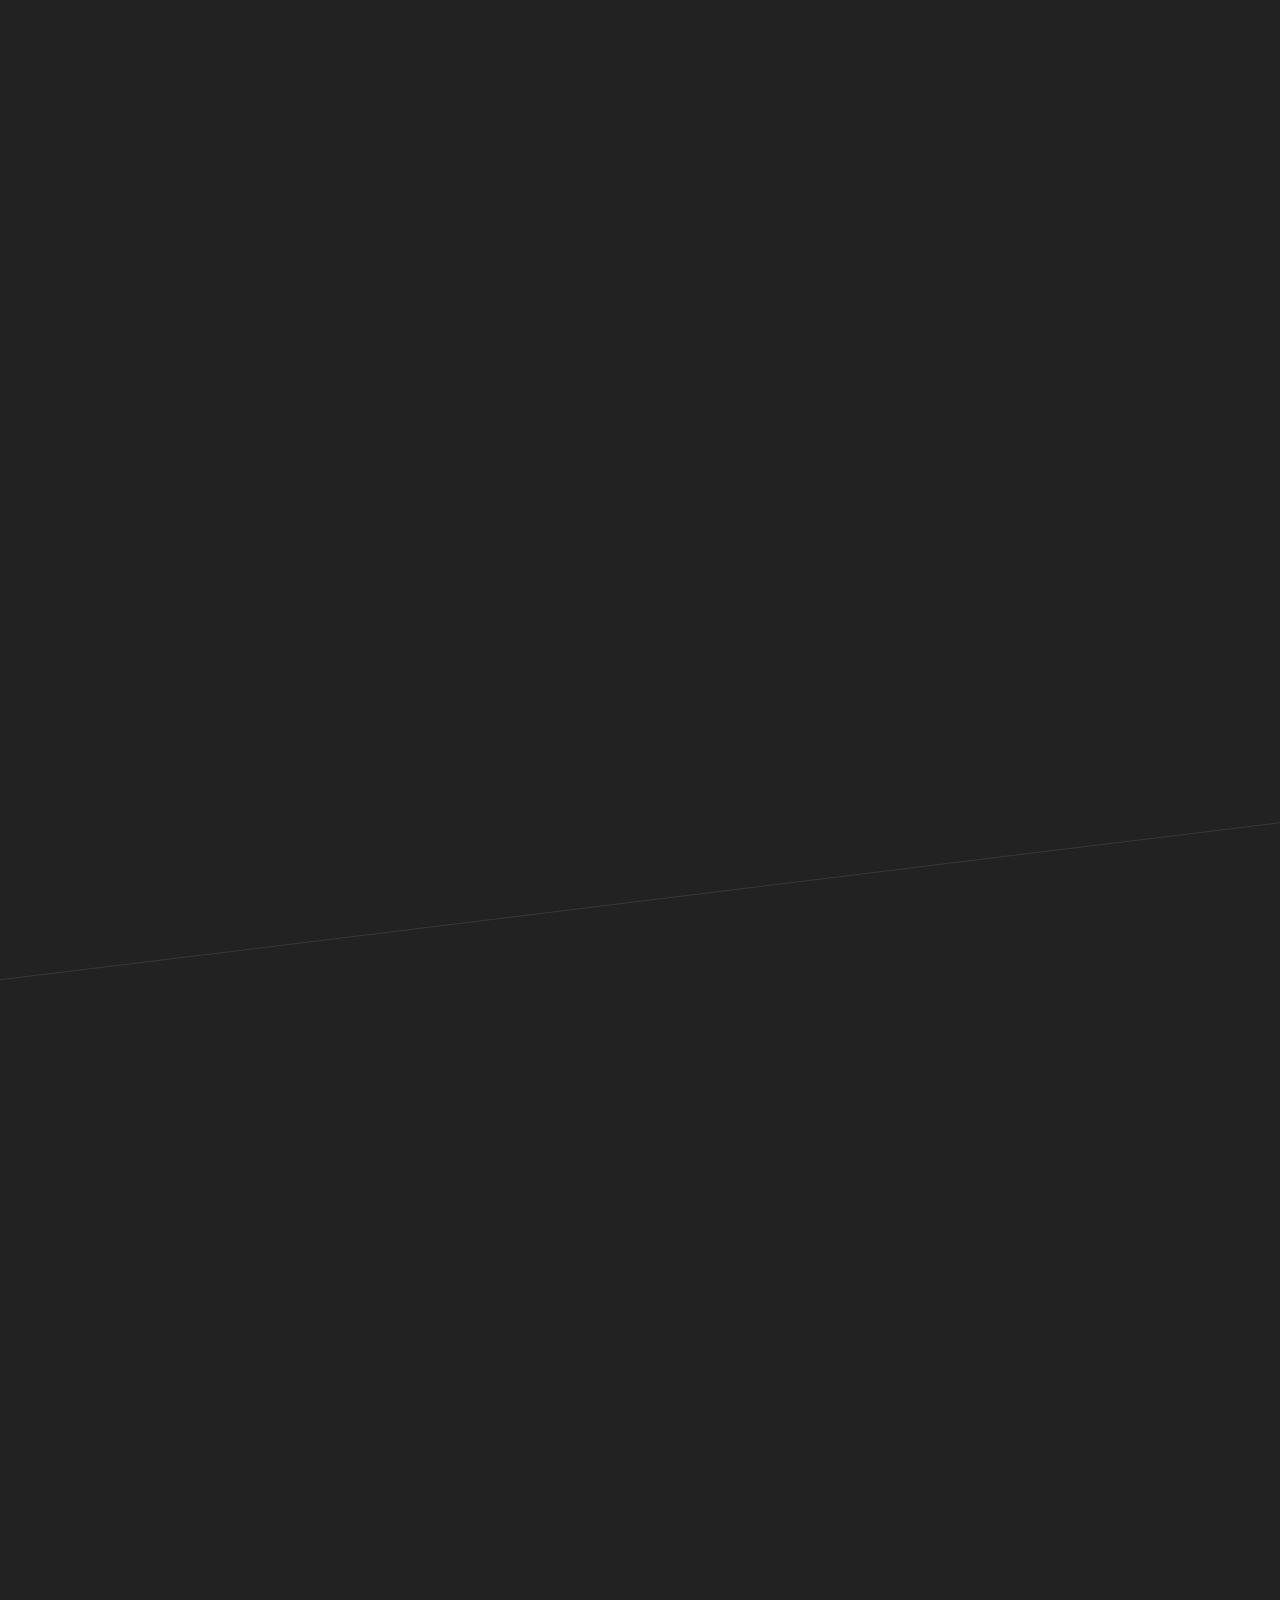
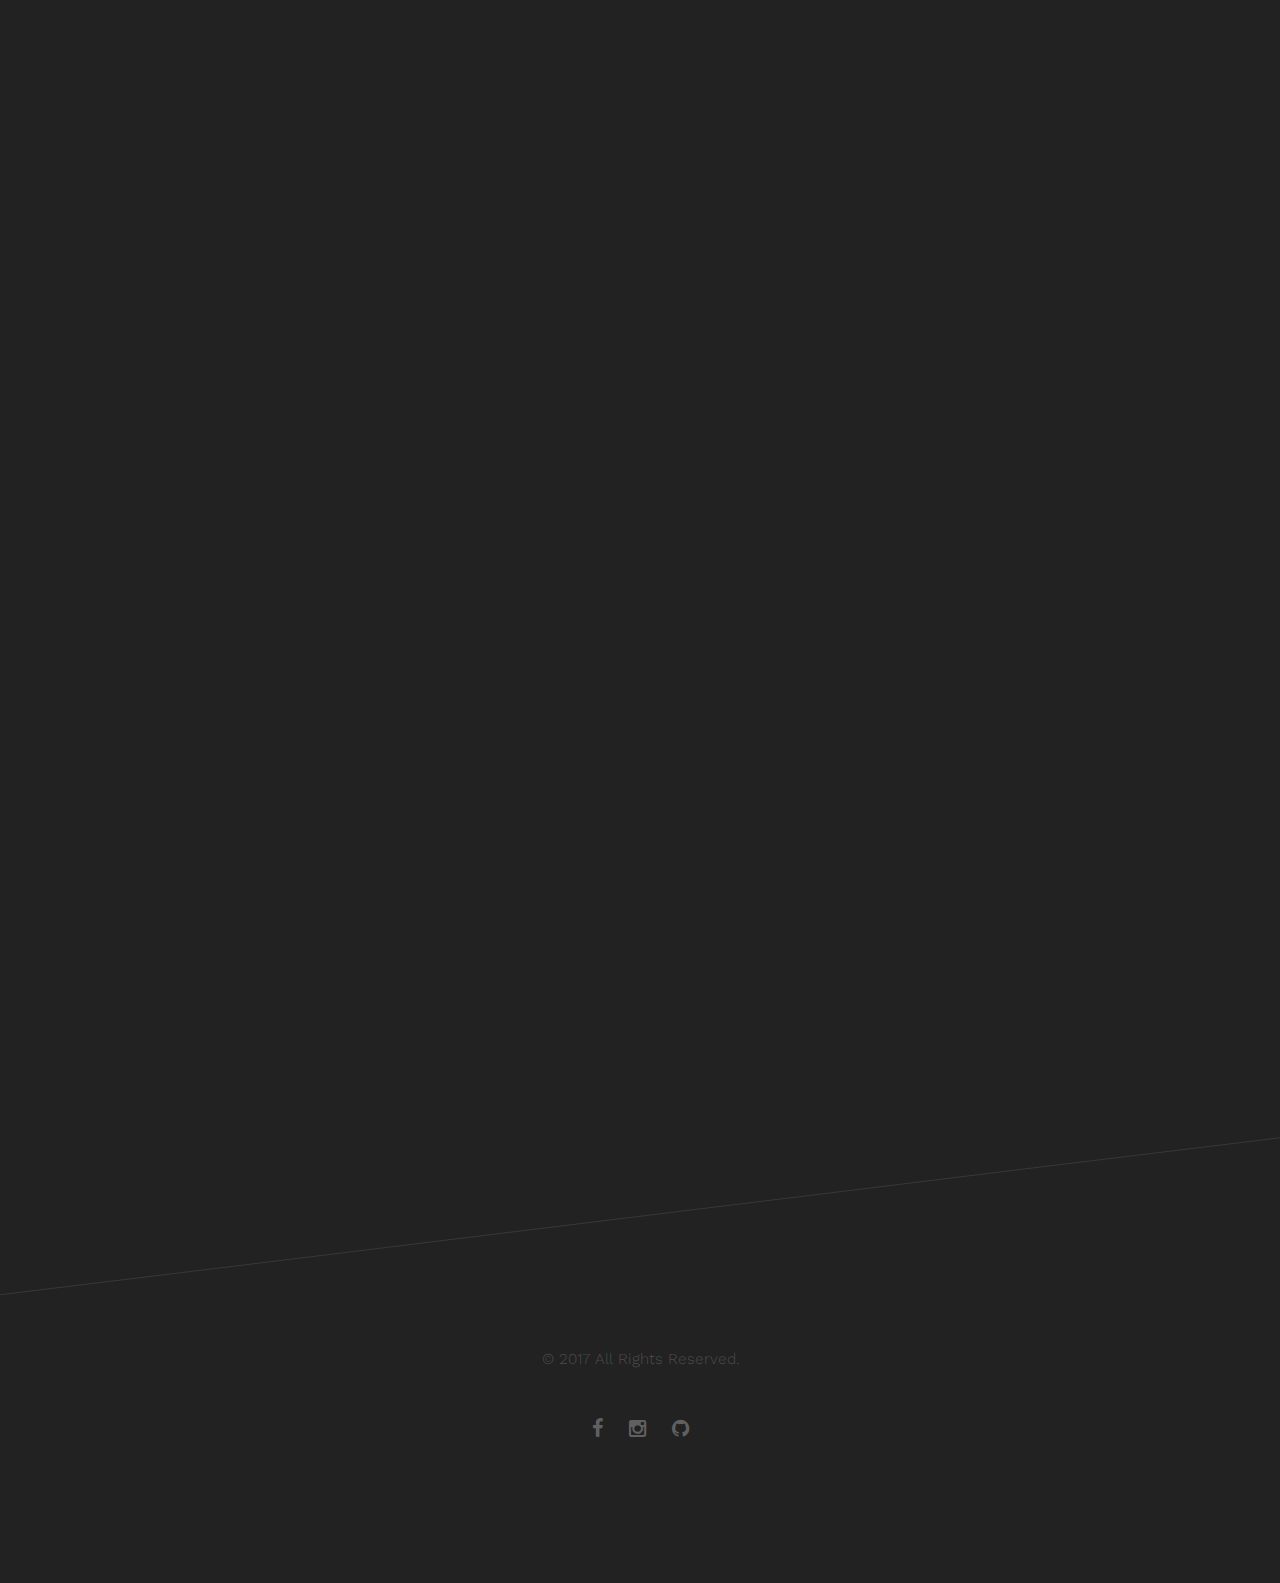
==== about.html @ f857f8b4 "first push" ====
<!DOCTYPE html>

<html>

<head>
	<meta charset="utf-8">
	<meta http-equiv="X-UA-Compatible" content="IE=edge">
	<title>About</title>
	<meta name="viewport" content="width=device-width, initial-scale=1">

	<!-- Place favicon.ico and apple-touch-icon.png in the root directory -->
	<link rel="shortcut icon" href="favicon.ico">
	
	<link href='https://fonts.googleapis.com/css?family=Work+Sans:400,300,600,700' rel='stylesheet' type='text/css'>
	<link href='https://fonts.googleapis.com/css?family=Playfair+Display:400,400italic,700italic,700' rel='stylesheet' type='text/css'>
	<!-- Animate.css -->
	<link rel="stylesheet" href="css/animate.css">
	<!-- Flexslider -->
	<link rel="stylesheet" href="css/flexslider.css">
	<!-- Icomoon Icon Fonts-->
	<link rel="stylesheet" href="css/icomoon.css">
	<!-- Bootstrap  -->
	<link rel="stylesheet" href="css/bootstrap.css">

	<link rel="stylesheet" id="theme-switch" href="css/style.css">


</head>

<body>

	<!-- Loader -->
	<div class="fh5co-loader"></div>

	<div id="fh5co-page">
		<nav id="fh5co-nav" role="navigation">
			<ul>
				<li class="animate-box"><a href="index.html" class="transition">Home</a></li>	
				<li class="animate-box fh5co-active"><a href="about.html" class="transition">Bio</a></li>
			</ul>
			
		</nav>

		<header id="fh5co-header" role="banner" class="fh5co-project js-fh5co-waypoint no-border" data-colorbg="#222222" data-next="yes">
			<div class="container">
				<div class="fh5co-text-wrap animate-box">
					<div class="fh5co-intro-text">
						<h1>Who Am I?</h1>
					</div>
				</div>
			</div>

			<div class="btn-next animate-box fh5co-learn-more">
				<a href="#" class="scroll-btn">
					<span>See the detail</span>
					<i class="icon-chevron-down"></i>
				</a>
			</div>
		</header>

		<div class="js-fh5co-waypoint fh5co-project-detail" id="fh5co-main" data-colorbg="">
			<div class="container">
				<div class="row">
					<div class="col-md-12">

						<div class="row row-bottom-padded-sm animate-box">
							<div class="col-md-12">
								<figure class="fh5co-bio-photo"><img src="images/untitled.png" class="img-responsive center-block" alt="profile-picture"></figure>
							</div>
						</div>

						<div class="row row-bottom-padded-sm animate-box">
							<div class="col-md-3">
								<h3 class="fh5co-section-heading"><span class="fh5co-number">N<sup>o</sup> 1</span> About Me</h3>
							</div>

							<div class="col-md-9">
								<p class="fh5co-lead">
									<span>Registered psychometrician turned web developer. Works primarily with HTML, CSS, and PHP. Currently learning Laravel and VueJs. I am currently looking for new projects. Look below for my contact details. Cheers!</span>
								</p>
							</div>
						</div>


						<div class="row animate-box row-bottom-padded-sm">

							<div class="col-md-3">
								<h3 class="fh5co-section-heading"><span class="fh5co-number">N<sup>o</sup> 2</span> Education</h3>
							</div>

							<div class="col-md-9">
								<span class="fh5co-lead"><strong>Bachelor of Science in Psychology 2014-2015</strong></span>
								<br>
								<em>University of Perpetual Help System Laguna</em>
								<br>

								<p class="fh5co-lead"><strong>Registered Psychometrician</strong></p>

							</div>
						</div>

						<div class="row animate-box row-bottom-padded-sm">
							<div class="col-md-3">
								<h3 class="fh5co-section-heading"><span class="fh5co-number">N<sup>o</sup> 3</span> Skills</h3>
							</div>

							<div class="col-md-9">
								<b>HTML/CSS</b>
								<div class="progress">
								  <div class="progress-bar progress-bar-info" style="width: 90%"></div>
								</div>
								
								<b>Javascript/VueJS</b>
								<div class="progress">
								  <div class="progress-bar progress-bar-success" style="width: 75%"></div>
								</div>
		
								<b>jQuery</b>
								<div class="progress">
								  <div class="progress-bar progress-bar-warning" style="width: 75%"></div>
								</div>
								
								<b>PHP/MySQL</b>
								<div class="progress">
								  <div class="progress-bar progress-bar-danger" style="width: 80%"></div>
								</div>

								<b>Laravel</b>
								<div class="progress">
								  <div class="progress-bar progress-bar-default" style="width: 80%"></div>
								</div>
							</div>
						</div>

						<div class="row animate-box row-bottom-padded-sm">
							<div class="col-md-3">
								<h3 class="fh5co-section-heading"><span class="fh5co-number">N<sup>o</sup> 3</span> Connect</h3>
							</div>
							<div class="col-md-9">
								<ul class="fh5co-social fh5co-stack">
									<li>
										<a href="mailto:skayplakes@gmail.com"><i class="icon-mail2"></i> Send Email</a>
									</li>
									<li>
										<a href="https://www.facebook.com/justinthedestitute"><i class="icon-facebook"></i> Facebook</a>
									</li>
									<li>
										<a href="https://www.instagram.com/skayplakes3/"><i class="icon-instagram"></i> Instagram</a>
									</li>
									<li>
										<a href="https://github.com/skayplakes"><i class="icon-github"></i> Github</a>
									</li>
									
								</ul>
							</div>
						</div>

						<div class="row animate-box">
							<div class="col-md-3">
								<h3 class="fh5co-section-heading"><span class="fh5co-number">N<sup>o</sup> 4</span> Contact</h3>
							</div>
							<div class="col-md-12">
								<!-- <div id="fh5co-map"></div> -->
								<section id="contact" class="content-section text-center">
							        <div class="contact-section">
							            <div class="container">
							              <h2>Hit me up!</h2>
							              <div class="row">
							                <div class="col-md-8 col-md-offset-2">
							                  <form class="form-horizontal">
							                    <div class="form-group">
							                      <label for="exampleInputName2">Name</label>
							                      <input type="text" class="form-control" id="exampleInputName2" placeholder="Name">
							                    </div>
							                    <div class="form-group">
							                      <label for="exampleInputEmail2">Email</label>
							                      <input type="email" class="form-control" id="exampleInputEmail2" placeholder="Email">
							                    </div>
							                    <div class="form-group ">
							                      <label for="exampleInputText">Your Message</label>
							                     <textarea  class="form-control" placeholder="Description"></textarea> 
							                    </div>
							                    <button type="submit" class="btn btn-default">Send Message</button>
							                  </form>

							                  <!-- <hr>
							                    <h3>Our Social Sites</h3>
							                  <ul class="list-inline banner-social-buttons">
							                    <li><a href="#" class="btn btn-default btn-lg"><i class="fa fa-twitter"> <span class="network-name">Twitter</span></i></a></li>
							                    <li><a href="#" class="btn btn-default btn-lg"><i class="fa fa-facebook"> <span class="network-name">Facebook</span></i></a></li>
							                    <li><a href="#" class="btn btn-default btn-lg"><i class="fa fa-youtube-play"> <span class="network-name">Youtube</span></i></a></li>
							                  </ul> -->
							                </div>
							              </div>
							            </div>
							        </div>
							      </section>
							</div>
						</div>


					</div>
				</div>
			</div>
		</div>

		<footer id="fh5co-footer" class="js-fh5co-waypoint">
			<div class="container">
				<div class="row">
					<div class="col-md-12 text-center">
						<p><small>&copy; 2017 All Rights Reserved.</small> </p>
						<ul class="fh5co-social">
							<li>
								<a href="https://www.facebook.com/justinthedestitute"><i class="icon-facebook"></i></a>
							</li>
							<li>
								<a href="https://www.instagram.com/skayplakes3/"><i class="icon-instagram"></i></a>
							</li>
							<li>
								<a href="https://github.com/skayplakes"><i class="icon-github"></i></a>
							</li>
						</ul>
					</div>
				</div>
			</div>
		</footer>


	</div>






	<!-- jQuery -->
	<script src="js/jquery.min.js"></script>

	<!-- jQuery Cookie -->
	<script src="js/jquery.cookie.js"></script>
	<script>
	if ( $.cookie('styleCookie') === 'style-light.css') {
		$('html, body').css('background', '#eeeeee');
	} else if ($.cookie('styleCookie') === 'style.css') {
		$('html, body').css('background', '#222222');
	}
	
	</script>
	<!-- jQuery Easing -->
	<script src="js/jquery.easing.1.3.js"></script>
	<!-- Bootstrap -->
	<script src="js/bootstrap.min.js"></script>
	<!-- Waypoints -->
	<script src="js/jquery.waypoints.min.js"></script>
	<!-- Flexslider -->
	<script src="js/jquery.flexslider-min.js"></script>

	<!-- Viewport Units Buggyfill -->
	<script src="js/viewport-units-buggyfill.js"></script>
	
	<!-- Main JS  -->
	<script src="js/main.js"></script>

	<!-- Modernizr JS -->
	<script src="js/modernizr-2.6.2.min.js"></script>
	
</body>


</html>
---- css/icomoon.css ----
@font-face {
	font-family: 'icomoon';
	src:url('../fonts/icomoon/icomoon.eot?qtatmt');
	src:url('../fonts/icomoon/icomoon.eot?qtatmt#iefix') format('embedded-opentype'),
		url('../fonts/icomoon/icomoon.ttf?qtatmt') format('truetype'),
		url('../fonts/icomoon/icomoon.woff?qtatmt') format('woff'),
		url('../fonts/icomoon/icomoon.svg?qtatmt#icomoon') format('svg');
	font-weight: normal;
	font-style: normal;
}

[class^="icon-"], [class*=" icon-"] {
	font-family: 'icomoon';
	speak: none;
	font-style: normal;
	font-weight: normal;
	font-variant: normal;
	text-transform: none;
	line-height: 1;

	/* Better Font Rendering =========== */
	-webkit-font-smoothing: antialiased;
	-moz-osx-font-smoothing: grayscale;
}

.icon-glass:before {
	content: "\f000";
}
.icon-music:before {
	content: "\f001";
}
.icon-search2:before {
	content: "\f002";
}
.icon-envelope-o:before {
	content: "\f003";
}
.icon-heart:before {
	content: "\f004";
}
.icon-star:before {
	content: "\f005";
}
.icon-star-o:before {
	content: "\f006";
}
.icon-user:before {
	content: "\f007";
}
.icon-film:before {
	content: "\f008";
}
.icon-th-large:before {
	content: "\f009";
}
.icon-th:before {
	content: "\f00a";
}
.icon-th-list:before {
	content: "\f00b";
}
.icon-check:before {
	content: "\f00c";
}
.icon-close:before {
	content: "\f00d";
}
.icon-remove:before {
	content: "\f00d";
}
.icon-times:before {
	content: "\f00d";
}
.icon-search-plus:before {
	content: "\f00e";
}
.icon-search-minus:before {
	content: "\f010";
}
.icon-power-off:before {
	content: "\f011";
}
.icon-signal:before {
	content: "\f012";
}
.icon-cog:before {
	content: "\f013";
}
.icon-gear:before {
	content: "\f013";
}
.icon-trash-o:before {
	content: "\f014";
}
.icon-home:before {
	content: "\f015";
}
.icon-file-o:before {
	content: "\f016";
}
.icon-clock-o:before {
	content: "\f017";
}
.icon-road:before {
	content: "\f018";
}
.icon-download:before {
	content: "\f019";
}
.icon-arrow-circle-o-down:before {
	content: "\f01a";
}
.icon-arrow-circle-o-up:before {
	content: "\f01b";
}
.icon-inbox:before {
	content: "\f01c";
}
.icon-play-circle-o:before {
	content: "\f01d";
}
.icon-repeat2:before {
	content: "\f01e";
}
.icon-rotate-right:before {
	content: "\f01e";
}
.icon-refresh:before {
	content: "\f021";
}
.icon-list-alt:before {
	content: "\f022";
}
.icon-lock:before {
	content: "\f023";
}
.icon-flag:before {
	content: "\f024";
}
.icon-headphones:before {
	content: "\f025";
}
.icon-volume-off:before {
	content: "\f026";
}
.icon-volume-down:before {
	content: "\f027";
}
.icon-volume-up:before {
	content: "\f028";
}
.icon-qrcode:before {
	content: "\f029";
}
.icon-barcode:before {
	content: "\f02a";
}
.icon-tag:before {
	content: "\f02b";
}
.icon-tags:before {
	content: "\f02c";
}
.icon-book:before {
	content: "\f02d";
}
.icon-bookmark:before {
	content: "\f02e";
}
.icon-print:before {
	content: "\f02f";
}
.icon-camera:before {
	content: "\f030";
}
.icon-font:before {
	content: "\f031";
}
.icon-bold:before {
	content: "\f032";
}
.icon-italic:before {
	content: "\f033";
}
.icon-text-height:before {
	content: "\f034";
}
.icon-text-width:before {
	content: "\f035";
}
.icon-align-left:before {
	content: "\f036";
}
.icon-align-center2:before {
	content: "\f037";
}
.icon-align-right:before {
	content: "\f038";
}
.icon-align-justify2:before {
	content: "\f039";
}
.icon-list:before {
	content: "\f03a";
}
.icon-dedent:before {
	content: "\f03b";
}
.icon-outdent:before {
	content: "\f03b";
}
.icon-indent:before {
	content: "\f03c";
}
.icon-video-camera:before {
	content: "\f03d";
}
.icon-image:before {
	content: "\f03e";
}
.icon-photo:before {
	content: "\f03e";
}
.icon-picture-o:before {
	content: "\f03e";
}
.icon-pencil:before {
	content: "\f040";
}
.icon-map-marker:before {
	content: "\f041";
}
.icon-adjust:before {
	content: "\f042";
}
.icon-tint:before {
	content: "\f043";
}
.icon-edit:before {
	content: "\f044";
}
.icon-pencil-square-o:before {
	content: "\f044";
}
.icon-share-square-o:before {
	content: "\f045";
}
.icon-check-square-o:before {
	content: "\f046";
}
.icon-arrows:before {
	content: "\f047";
}
.icon-step-backward:before {
	content: "\f048";
}
.icon-fast-backward:before {
	content: "\f049";
}
.icon-backward:before {
	content: "\f04a";
}
.icon-play2:before {
	content: "\f04b";
}
.icon-pause2:before {
	content: "\f04c";
}
.icon-stop2:before {
	content: "\f04d";
}
.icon-forward:before {
	content: "\f04e";
}
.icon-fast-forward2:before {
	content: "\f050";
}
.icon-step-forward:before {
	content: "\f051";
}
.icon-eject:before {
	content: "\f052";
}
.icon-chevron-left:before {
	content: "\f053";
}
.icon-chevron-right:before {
	content: "\f054";
}
.icon-plus-circle:before {
	content: "\f055";
}
.icon-minus-circle:before {
	content: "\f056";
}
.icon-times-circle:before {
	content: "\f057";
}
.icon-check-circle:before {
	content: "\f058";
}
.icon-question-circle:before {
	content: "\f059";
}
.icon-info-circle:before {
	content: "\f05a";
}
.icon-crosshairs:before {
	content: "\f05b";
}
.icon-times-circle-o:before {
	content: "\f05c";
}
.icon-check-circle-o:before {
	content: "\f05d";
}
.icon-ban2:before {
	content: "\f05e";
}
.icon-arrow-left:before {
	content: "\f060";
}
.icon-arrow-right:before {
	content: "\f061";
}
.icon-arrow-up:before {
	content: "\f062";
}
.icon-arrow-down:before {
	content: "\f063";
}
.icon-mail-forward:before {
	content: "\f064";
}
.icon-share:before {
	content: "\f064";
}
.icon-expand2:before {
	content: "\f065";
}
.icon-compress:before {
	content: "\f066";
}
.icon-plus:before {
	content: "\f067";
}
.icon-minus:before {
	content: "\f068";
}
.icon-asterisk:before {
	content: "\f069";
}
.icon-exclamation-circle:before {
	content: "\f06a";
}
.icon-gift:before {
	content: "\f06b";
}
.icon-leaf:before {
	content: "\f06c";
}
.icon-fire:before {
	content: "\f06d";
}
.icon-eye:before {
	content: "\f06e";
}
.icon-eye-slash:before {
	content: "\f070";
}
.icon-exclamation-triangle:before {
	content: "\f071";
}
.icon-warning:before {
	content: "\f071";
}
.icon-plane:before {
	content: "\f072";
}
.icon-calendar:before {
	content: "\f073";
}
.icon-random:before {
	content: "\f074";
}
.icon-comment:before {
	content: "\f075";
}
.icon-magnet:before {
	content: "\f076";
}
.icon-chevron-up:before {
	content: "\f077";
}
.icon-chevron-down:before {
	content: "\f078";
}
.icon-retweet:before {
	content: "\f079";
}
.icon-shopping-cart:before {
	content: "\f07a";
}
.icon-folder:before {
	content: "\f07b";
}
.icon-folder-open:before {
	content: "\f07c";
}
.icon-arrows-v:before {
	content: "\f07d";
}
.icon-arrows-h:before {
	content: "\f07e";
}
.icon-bar-chart:before {
	content: "\f080";
}
.icon-bar-chart-o:before {
	content: "\f080";
}
.icon-twitter-square:before {
	content: "\f081";
}
.icon-facebook-square:before {
	content: "\f082";
}
.icon-camera-retro:before {
	content: "\f083";
}
.icon-key:before {
	content: "\f084";
}
.icon-cogs:before {
	content: "\f085";
}
.icon-gears:before {
	content: "\f085";
}
.icon-comments:before {
	content: "\f086";
}
.icon-thumbs-o-up:before {
	content: "\f087";
}
.icon-thumbs-o-down:before {
	content: "\f088";
}
.icon-star-half:before {
	content: "\f089";
}
.icon-heart-o:before {
	content: "\f08a";
}
.icon-sign-out:before {
	content: "\f08b";
}
.icon-linkedin-square:before {
	content: "\f08c";
}
.icon-thumb-tack:before {
	content: "\f08d";
}
.icon-external-link:before {
	content: "\f08e";
}
.icon-sign-in:before {
	content: "\f090";
}
.icon-trophy:before {
	content: "\f091";
}
.icon-github-square:before {
	content: "\f092";
}
.icon-upload:before {
	content: "\f093";
}
.icon-lemon-o:before {
	content: "\f094";
}
.icon-phone:before {
	content: "\f095";
}
.icon-square-o:before {
	content: "\f096";
}
.icon-bookmark-o:before {
	content: "\f097";
}
.icon-phone-square:before {
	content: "\f098";
}
.icon-twitter:before {
	content: "\f099";
}
.icon-facebook:before {
	content: "\f09a";
}
.icon-facebook-f:before {
	content: "\f09a";
}
.icon-github:before {
	content: "\f09b";
}
.icon-unlock2:before {
	content: "\f09c";
}
.icon-credit-card:before {
	content: "\f09d";
}
.icon-feed:before {
	content: "\f09e";
}
.icon-rss:before {
	content: "\f09e";
}
.icon-hdd-o:before {
	content: "\f0a0";
}
.icon-bullhorn:before {
	content: "\f0a1";
}
.icon-bell-o:before {
	content: "\f0a2";
}
.icon-certificate:before {
	content: "\f0a3";
}
.icon-hand-o-right:before {
	content: "\f0a4";
}
.icon-hand-o-left:before {
	content: "\f0a5";
}
.icon-hand-o-up:before {
	content: "\f0a6";
}
.icon-hand-o-down:before {
	content: "\f0a7";
}
.icon-arrow-circle-left:before {
	content: "\f0a8";
}
.icon-arrow-circle-right:before {
	content: "\f0a9";
}
.icon-arrow-circle-up:before {
	content: "\f0aa";
}
.icon-arrow-circle-down:before {
	content: "\f0ab";
}
.icon-globe:before {
	content: "\f0ac";
}
.icon-wrench:before {
	content: "\f0ad";
}
.icon-tasks:before {
	content: "\f0ae";
}
.icon-filter:before {
	content: "\f0b0";
}
.icon-briefcase:before {
	content: "\f0b1";
}
.icon-arrows-alt:before {
	content: "\f0b2";
}
.icon-group:before {
	content: "\f0c0";
}
.icon-users:before {
	content: "\f0c0";
}
.icon-chain:before {
	content: "\f0c1";
}
.icon-link:before {
	content: "\f0c1";
}
.icon-cloud:before {
	content: "\f0c2";
}
.icon-flask:before {
	content: "\f0c3";
}
.icon-cut:before {
	content: "\f0c4";
}
.icon-scissors:before {
	content: "\f0c4";
}
.icon-copy:before {
	content: "\f0c5";
}
.icon-files-o:before {
	content: "\f0c5";
}
.icon-paperclip:before {
	content: "\f0c6";
}
.icon-floppy-o:before {
	content: "\f0c7";
}
.icon-save:before {
	content: "\f0c7";
}
.icon-square:before {
	content: "\f0c8";
}
.icon-bars:before {
	content: "\f0c9";
}
.icon-navicon:before {
	content: "\f0c9";
}
.icon-reorder:before {
	content: "\f0c9";
}
.icon-list-ul:before {
	content: "\f0ca";
}
.icon-list-ol:before {
	content: "\f0cb";
}
.icon-strikethrough:before {
	content: "\f0cc";
}
.icon-underline:before {
	content: "\f0cd";
}
.icon-table:before {
	content: "\f0ce";
}
.icon-magic:before {
	content: "\f0d0";
}
.icon-truck:before {
	content: "\f0d1";
}
.icon-pinterest:before {
	content: "\f0d2";
}
.icon-pinterest-square:before {
	content: "\f0d3";
}
.icon-google-plus-square:before {
	content: "\f0d4";
}
.icon-google-plus:before {
	content: "\f0d5";
}
.icon-money:before {
	content: "\f0d6";
}
.icon-caret-down:before {
	content: "\f0d7";
}
.icon-caret-up:before {
	content: "\f0d8";
}
.icon-caret-left:before {
	content: "\f0d9";
}
.icon-caret-right:before {
	content: "\f0da";
}
.icon-columns2:before {
	content: "\f0db";
}
.icon-sort:before {
	content: "\f0dc";
}
.icon-unsorted:before {
	content: "\f0dc";
}
.icon-sort-desc:before {
	content: "\f0dd";
}
.icon-sort-down:before {
	content: "\f0dd";
}
.icon-sort-asc:before {
	content: "\f0de";
}
.icon-sort-up:before {
	content: "\f0de";
}
.icon-envelope:before {
	content: "\f0e0";
}
.icon-linkedin:before {
	content: "\f0e1";
}
.icon-rotate-left:before {
	content: "\f0e2";
}
.icon-undo:before {
	content: "\f0e2";
}
.icon-gavel:before {
	content: "\f0e3";
}
.icon-legal:before {
	content: "\f0e3";
}
.icon-dashboard:before {
	content: "\f0e4";
}
.icon-tachometer:before {
	content: "\f0e4";
}
.icon-comment-o:before {
	content: "\f0e5";
}
.icon-comments-o:before {
	content: "\f0e6";
}
.icon-bolt:before {
	content: "\f0e7";
}
.icon-flash:before {
	content: "\f0e7";
}
.icon-sitemap:before {
	content: "\f0e8";
}
.icon-umbrella2:before {
	content: "\f0e9";
}
.icon-clipboard:before {
	content: "\f0ea";
}
.icon-paste:before {
	content: "\f0ea";
}
.icon-lightbulb-o:before {
	content: "\f0eb";
}
.icon-exchange:before {
	content: "\f0ec";
}
.icon-cloud-download2:before {
	content: "\f0ed";
}
.icon-cloud-upload2:before {
	content: "\f0ee";
}
.icon-user-md:before {
	content: "\f0f0";
}
.icon-stethoscope:before {
	content: "\f0f1";
}
.icon-suitcase:before {
	content: "\f0f2";
}
.icon-bell:before {
	content: "\f0f3";
}
.icon-coffee:before {
	content: "\f0f4";
}
.icon-cutlery:before {
	content: "\f0f5";
}
.icon-file-text-o:before {
	content: "\f0f6";
}
.icon-building-o:before {
	content: "\f0f7";
}
.icon-hospital-o:before {
	content: "\f0f8";
}
.icon-ambulance:before {
	content: "\f0f9";
}
.icon-medkit:before {
	content: "\f0fa";
}
.icon-fighter-jet:before {
	content: "\f0fb";
}
.icon-beer:before {
	content: "\f0fc";
}
.icon-h-square:before {
	content: "\f0fd";
}
.icon-plus-square:before {
	content: "\f0fe";
}
.icon-angle-double-left:before {
	content: "\f100";
}
.icon-angle-double-right:before {
	content: "\f101";
}
.icon-angle-double-up:before {
	content: "\f102";
}
.icon-angle-double-down:before {
	content: "\f103";
}
.icon-angle-left:before {
	content: "\f104";
}
.icon-angle-right:before {
	content: "\f105";
}
.icon-angle-up:before {
	content: "\f106";
}
.icon-angle-down:before {
	content: "\f107";
}
.icon-desktop:before {
	content: "\f108";
}
.icon-laptop:before {
	content: "\f109";
}
.icon-tablet:before {
	content: "\f10a";
}
.icon-mobile:before {
	content: "\f10b";
}
.icon-mobile-phone:before {
	content: "\f10b";
}
.icon-circle-o:before {
	content: "\f10c";
}
.icon-quote-left:before {
	content: "\f10d";
}
.icon-quote-right:before {
	content: "\f10e";
}
.icon-spinner:before {
	content: "\f110";
}
.icon-circle:before {
	content: "\f111";
}
.icon-mail-reply:before {
	content: "\f112";
}
.icon-reply:before {
	content: "\f112";
}
.icon-github-alt:before {
	content: "\f113";
}
.icon-folder-o:before {
	content: "\f114";
}
.icon-folder-open-o:before {
	content: "\f115";
}
.icon-smile-o:before {
	content: "\f118";
}
.icon-frown-o:before {
	content: "\f119";
}
.icon-meh-o:before {
	content: "\f11a";
}
.icon-gamepad:before {
	content: "\f11b";
}
.icon-keyboard-o:before {
	content: "\f11c";
}
.icon-flag-o:before {
	content: "\f11d";
}
.icon-flag-checkered:before {
	content: "\f11e";
}
.icon-terminal:before {
	content: "\f120";
}
.icon-code:before {
	content: "\f121";
}
.icon-mail-reply-all:before {
	content: "\f122";
}
.icon-reply-all:before {
	content: "\f122";
}
.icon-star-half-empty:before {
	content: "\f123";
}
.icon-star-half-full:before {
	content: "\f123";
}
.icon-star-half-o:before {
	content: "\f123";
}
.icon-location-arrow:before {
	content: "\f124";
}
.icon-crop:before {
	content: "\f125";
}
.icon-code-fork:before {
	content: "\f126";
}
.icon-chain-broken:before {
	content: "\f127";
}
.icon-unlink:before {
	content: "\f127";
}
.icon-question:before {
	content: "\f128";
}
.icon-info:before {
	content: "\f129";
}
.icon-exclamation:before {
	content: "\f12a";
}
.icon-superscript:before {
	content: "\f12b";
}
.icon-subscript:before {
	content: "\f12c";
}
.icon-eraser:before {
	content: "\f12d";
}
.icon-puzzle-piece:before {
	content: "\f12e";
}
.icon-microphone2:before {
	content: "\f130";
}
.icon-microphone-slash:before {
	content: "\f131";
}
.icon-shield:before {
	content: "\f132";
}
.icon-calendar-o:before {
	content: "\f133";
}
.icon-fire-extinguisher:before {
	content: "\f134";
}
.icon-rocket:before {
	content: "\f135";
}
.icon-maxcdn:before {
	content: "\f136";
}
.icon-chevron-circle-left:before {
	content: "\f137";
}
.icon-chevron-circle-right:before {
	content: "\f138";
}
.icon-chevron-circle-up:before {
	content: "\f139";
}
.icon-chevron-circle-down:before {
	content: "\f13a";
}
.icon-html5:before {
	content: "\f13b";
}
.icon-css3:before {
	content: "\f13c";
}
.icon-anchor2:before {
	content: "\f13d";
}
.icon-unlock-alt:before {
	content: "\f13e";
}
.icon-bullseye:before {
	content: "\f140";
}
.icon-ellipsis-h:before {
	content: "\f141";
}
.icon-ellipsis-v:before {
	content: "\f142";
}
.icon-rss-square:before {
	content: "\f143";
}
.icon-play-circle:before {
	content: "\f144";
}
.icon-ticket:before {
	content: "\f145";
}
.icon-minus-square:before {
	content: "\f146";
}
.icon-minus-square-o:before {
	content: "\f147";
}
.icon-level-up:before {
	content: "\f148";
}
.icon-level-down:before {
	content: "\f149";
}
.icon-check-square:before {
	content: "\f14a";
}
.icon-pencil-square:before {
	content: "\f14b";
}
.icon-external-link-square:before {
	content: "\f14c";
}
.icon-share-square:before {
	content: "\f14d";
}
.icon-compass:before {
	content: "\f14e";
}
.icon-caret-square-o-down:before {
	content: "\f150";
}
.icon-toggle-down:before {
	content: "\f150";
}
.icon-caret-square-o-up:before {
	content: "\f151";
}
.icon-toggle-up:before {
	content: "\f151";
}
.icon-caret-square-o-right:before {
	content: "\f152";
}
.icon-toggle-right:before {
	content: "\f152";
}
.icon-eur:before {
	content: "\f153";
}
.icon-euro:before {
	content: "\f153";
}
.icon-gbp:before {
	content: "\f154";
}
.icon-dollar:before {
	content: "\f155";
}
.icon-usd:before {
	content: "\f155";
}
.icon-inr:before {
	content: "\f156";
}
.icon-rupee:before {
	content: "\f156";
}
.icon-cny:before {
	content: "\f157";
}
.icon-jpy:before {
	content: "\f157";
}
.icon-rmb:before {
	content: "\f157";
}
.icon-yen:before {
	content: "\f157";
}
.icon-rouble:before {
	content: "\f158";
}
.icon-rub:before {
	content: "\f158";
}
.icon-ruble:before {
	content: "\f158";
}
.icon-krw:before {
	content: "\f159";
}
.icon-won:before {
	content: "\f159";
}
.icon-bitcoin:before {
	content: "\f15a";
}
.icon-btc:before {
	content: "\f15a";
}
.icon-file2:before {
	content: "\f15b";
}
.icon-file-text:before {
	content: "\f15c";
}
.icon-sort-alpha-asc:before {
	content: "\f15d";
}
.icon-sort-alpha-desc:before {
	content: "\f15e";
}
.icon-sort-amount-asc:before {
	content: "\f160";
}
.icon-sort-amount-desc:before {
	content: "\f161";
}
.icon-sort-numeric-asc:before {
	content: "\f162";
}
.icon-sort-numeric-desc:before {
	content: "\f163";
}
.icon-thumbs-up:before {
	content: "\f164";
}
.icon-thumbs-down:before {
	content: "\f165";
}
.icon-youtube-square:before {
	content: "\f166";
}
.icon-youtube:before {
	content: "\f167";
}
.icon-xing:before {
	content: "\f168";
}
.icon-xing-square:before {
	content: "\f169";
}
.icon-youtube-play:before {
	content: "\f16a";
}
.icon-dropbox:before {
	content: "\f16b";
}
.icon-stack-overflow:before {
	content: "\f16c";
}
.icon-instagram:before {
	content: "\f16d";
}
.icon-flickr:before {
	content: "\f16e";
}
.icon-adn:before {
	content: "\f170";
}
.icon-bitbucket:before {
	content: "\f171";
}
.icon-bitbucket-square:before {
	content: "\f172";
}
.icon-tumblr:before {
	content: "\f173";
}
.icon-tumblr-square:before {
	content: "\f174";
}
.icon-long-arrow-down:before {
	content: "\f175";
}
.icon-long-arrow-up:before {
	content: "\f176";
}
.icon-long-arrow-left:before {
	content: "\f177";
}
.icon-long-arrow-right:before {
	content: "\f178";
}
.icon-apple:before {
	content: "\f179";
}
.icon-windows:before {
	content: "\f17a";
}
.icon-android:before {
	content: "\f17b";
}
.icon-linux:before {
	content: "\f17c";
}
.icon-dribbble:before {
	content: "\f17d";
}
.icon-skype:before {
	content: "\f17e";
}
.icon-foursquare:before {
	content: "\f180";
}
.icon-trello:before {
	content: "\f181";
}
.icon-female:before {
	content: "\f182";
}
.icon-male:before {
	content: "\f183";
}
.icon-gittip:before {
	content: "\f184";
}
.icon-gratipay:before {
	content: "\f184";
}
.icon-sun-o:before {
	content: "\f185";
}
.icon-moon-o:before {
	content: "\f186";
}
.icon-archive:before {
	content: "\f187";
}
.icon-bug:before {
	content: "\f188";
}
.icon-vk:before {
	content: "\f189";
}
.icon-weibo:before {
	content: "\f18a";
}
.icon-renren:before {
	content: "\f18b";
}
.icon-pagelines:before {
	content: "\f18c";
}
.icon-stack-exchange:before {
	content: "\f18d";
}
.icon-arrow-circle-o-right:before {
	content: "\f18e";
}
.icon-arrow-circle-o-left:before {
	content: "\f190";
}
.icon-caret-square-o-left:before {
	content: "\f191";
}
.icon-toggle-left:before {
	content: "\f191";
}
.icon-dot-circle-o:before {
	content: "\f192";
}
.icon-wheelchair:before {
	content: "\f193";
}
.icon-vimeo-square:before {
	content: "\f194";
}
.icon-try:before {
	content: "\f195";
}
.icon-turkish-lira:before {
	content: "\f195";
}
.icon-plus-square-o:before {
	content: "\f196";
}
.icon-space-shuttle:before {
	content: "\f197";
}
.icon-slack:before {
	content: "\f198";
}
.icon-envelope-square:before {
	content: "\f199";
}
.icon-wordpress:before {
	content: "\f19a";
}
.icon-openid:before {
	content: "\f19b";
}
.icon-bank:before {
	content: "\f19c";
}
.icon-institution:before {
	content: "\f19c";
}
.icon-university:before {
	content: "\f19c";
}
.icon-graduation-cap:before {
	content: "\f19d";
}
.icon-mortar-board:before {
	content: "\f19d";
}
.icon-yahoo:before {
	content: "\f19e";
}
.icon-google:before {
	content: "\f1a0";
}
.icon-reddit:before {
	content: "\f1a1";
}
.icon-reddit-square:before {
	content: "\f1a2";
}
.icon-stumbleupon-circle:before {
	content: "\f1a3";
}
.icon-stumbleupon:before {
	content: "\f1a4";
}
.icon-delicious:before {
	content: "\f1a5";
}
.icon-digg:before {
	content: "\f1a6";
}
.icon-pied-piper:before {
	content: "\f1a7";
}
.icon-pied-piper-alt:before {
	content: "\f1a8";
}
.icon-drupal:before {
	content: "\f1a9";
}
.icon-joomla:before {
	content: "\f1aa";
}
.icon-language:before {
	content: "\f1ab";
}
.icon-fax:before {
	content: "\f1ac";
}
.icon-building:before {
	content: "\f1ad";
}
.icon-child:before {
	content: "\f1ae";
}
.icon-paw:before {
	content: "\f1b0";
}
.icon-spoon:before {
	content: "\f1b1";
}
.icon-cube:before {
	content: "\f1b2";
}
.icon-cubes:before {
	content: "\f1b3";
}
.icon-behance:before {
	content: "\f1b4";
}
.icon-behance-square:before {
	content: "\f1b5";
}
.icon-steam:before {
	content: "\f1b6";
}
.icon-steam-square:before {
	content: "\f1b7";
}
.icon-recycle:before {
	content: "\f1b8";
}
.icon-automobile:before {
	content: "\f1b9";
}
.icon-car:before {
	content: "\f1b9";
}
.icon-cab:before {
	content: "\f1ba";
}
.icon-taxi:before {
	content: "\f1ba";
}
.icon-tree:before {
	content: "\f1bb";
}
.icon-spotify:before {
	content: "\f1bc";
}
.icon-deviantart:before {
	content: "\f1bd";
}
.icon-soundcloud:before {
	content: "\f1be";
}
.icon-database:before {
	content: "\f1c0";
}
.icon-file-pdf-o:before {
	content: "\f1c1";
}
.icon-file-word-o:before {
	content: "\f1c2";
}
.icon-file-excel-o:before {
	content: "\f1c3";
}
.icon-file-powerpoint-o:before {
	content: "\f1c4";
}
.icon-file-image-o:before {
	content: "\f1c5";
}
.icon-file-photo-o:before {
	content: "\f1c5";
}
.icon-file-picture-o:before {
	content: "\f1c5";
}
.icon-file-archive-o:before {
	content: "\f1c6";
}
.icon-file-zip-o:before {
	content: "\f1c6";
}
.icon-file-audio-o:before {
	content: "\f1c7";
}
.icon-file-sound-o:before {
	content: "\f1c7";
}
.icon-file-movie-o:before {
	content: "\f1c8";
}
.icon-file-video-o:before {
	content: "\f1c8";
}
.icon-file-code-o:before {
	content: "\f1c9";
}
.icon-vine:before {
	content: "\f1ca";
}
.icon-codepen:before {
	content: "\f1cb";
}
.icon-jsfiddle:before {
	content: "\f1cc";
}
.icon-life-bouy:before {
	content: "\f1cd";
}
.icon-life-buoy:before {
	content: "\f1cd";
}
.icon-life-ring:before {
	content: "\f1cd";
}
.icon-life-saver:before {
	content: "\f1cd";
}
.icon-support:before {
	content: "\f1cd";
}
.icon-circle-o-notch:before {
	content: "\f1ce";
}
.icon-ra:before {
	content: "\f1d0";
}
.icon-rebel:before {
	content: "\f1d0";
}
.icon-empire:before {
	content: "\f1d1";
}
.icon-ge:before {
	content: "\f1d1";
}
.icon-git-square:before {
	content: "\f1d2";
}
.icon-git:before {
	content: "\f1d3";
}
.icon-hacker-news:before {
	content: "\f1d4";
}
.icon-y-combinator-square:before {
	content: "\f1d4";
}
.icon-yc-square:before {
	content: "\f1d4";
}
.icon-tencent-weibo:before {
	content: "\f1d5";
}
.icon-qq:before {
	content: "\f1d6";
}
.icon-wechat:before {
	content: "\f1d7";
}
.icon-weixin:before {
	content: "\f1d7";
}
.icon-paper-plane:before {
	content: "\f1d8";
}
.icon-send:before {
	content: "\f1d8";
}
.icon-paper-plane-o:before {
	content: "\f1d9";
}
.icon-send-o:before {
	content: "\f1d9";
}
.icon-history:before {
	content: "\f1da";
}
.icon-circle-thin:before {
	content: "\f1db";
}
.icon-header:before {
	content: "\f1dc";
}
.icon-paragraph2:before {
	content: "\f1dd";
}
.icon-sliders:before {
	content: "\f1de";
}
.icon-share-alt:before {
	content: "\f1e0";
}
.icon-share-alt-square:before {
	content: "\f1e1";
}
.icon-bomb:before {
	content: "\f1e2";
}
.icon-futbol-o:before {
	content: "\f1e3";
}
.icon-soccer-ball-o:before {
	content: "\f1e3";
}
.icon-tty:before {
	content: "\f1e4";
}
.icon-binoculars:before {
	content: "\f1e5";
}
.icon-plug:before {
	content: "\f1e6";
}
.icon-slideshare:before {
	content: "\f1e7";
}
.icon-twitch:before {
	content: "\f1e8";
}
.icon-yelp:before {
	content: "\f1e9";
}
.icon-newspaper-o:before {
	content: "\f1ea";
}
.icon-wifi:before {
	content: "\f1eb";
}
.icon-calculator:before {
	content: "\f1ec";
}
.icon-paypal:before {
	content: "\f1ed";
}
.icon-google-wallet:before {
	content: "\f1ee";
}
.icon-cc-visa:before {
	content: "\f1f0";
}
.icon-cc-mastercard:before {
	content: "\f1f1";
}
.icon-cc-discover:before {
	content: "\f1f2";
}
.icon-cc-amex:before {
	content: "\f1f3";
}
.icon-cc-paypal:before {
	content: "\f1f4";
}
.icon-cc-stripe:before {
	content: "\f1f5";
}
.icon-bell-slash:before {
	content: "\f1f6";
}
.icon-bell-slash-o:before {
	content: "\f1f7";
}
.icon-trash:before {
	content: "\f1f8";
}
.icon-copyright:before {
	content: "\f1f9";
}
.icon-at:before {
	content: "\f1fa";
}
.icon-eyedropper:before {
	content: "\f1fb";
}
.icon-paint-brush:before {
	content: "\f1fc";
}
.icon-birthday-cake:before {
	content: "\f1fd";
}
.icon-area-chart:before {
	content: "\f1fe";
}
.icon-pie-chart:before {
	content: "\f200";
}
.icon-line-chart:before {
	content: "\f201";
}
.icon-lastfm:before {
	content: "\f202";
}
.icon-lastfm-square:before {
	content: "\f203";
}
.icon-toggle-off:before {
	content: "\f204";
}
.icon-toggle-on:before {
	content: "\f205";
}
.icon-bicycle:before {
	content: "\f206";
}
.icon-bus:before {
	content: "\f207";
}
.icon-ioxhost:before {
	content: "\f208";
}
.icon-angellist:before {
	content: "\f209";
}
.icon-cc:before {
	content: "\f20a";
}
.icon-ils:before {
	content: "\f20b";
}
.icon-shekel:before {
	content: "\f20b";
}
.icon-sheqel:before {
	content: "\f20b";
}
.icon-meanpath:before {
	content: "\f20c";
}
.icon-buysellads:before {
	content: "\f20d";
}
.icon-connectdevelop:before {
	content: "\f20e";
}
.icon-dashcube:before {
	content: "\f210";
}
.icon-forumbee:before {
	content: "\f211";
}
.icon-leanpub:before {
	content: "\f212";
}
.icon-sellsy:before {
	content: "\f213";
}
.icon-shirtsinbulk:before {
	content: "\f214";
}
.icon-simplybuilt:before {
	content: "\f215";
}
.icon-skyatlas:before {
	content: "\f216";
}
.icon-cart-plus:before {
	content: "\f217";
}
.icon-cart-arrow-down:before {
	content: "\f218";
}
.icon-diamond:before {
	content: "\f219";
}
.icon-ship:before {
	content: "\f21a";
}
.icon-user-secret:before {
	content: "\f21b";
}
.icon-motorcycle:before {
	content: "\f21c";
}
.icon-street-view:before {
	content: "\f21d";
}
.icon-heartbeat:before {
	content: "\f21e";
}
.icon-venus:before {
	content: "\f221";
}
.icon-mars:before {
	content: "\f222";
}
.icon-mercury:before {
	content: "\f223";
}
.icon-intersex:before {
	content: "\f224";
}
.icon-transgender:before {
	content: "\f224";
}
.icon-transgender-alt:before {
	content: "\f225";
}
.icon-venus-double:before {
	content: "\f226";
}
.icon-mars-double:before {
	content: "\f227";
}
.icon-venus-mars:before {
	content: "\f228";
}
.icon-mars-stroke:before {
	content: "\f229";
}
.icon-mars-stroke-v:before {
	content: "\f22a";
}
.icon-mars-stroke-h:before {
	content: "\f22b";
}
.icon-neuter:before {
	content: "\f22c";
}
.icon-genderless:before {
	content: "\f22d";
}
.icon-facebook-official:before {
	content: "\f230";
}
.icon-pinterest-p:before {
	content: "\f231";
}
.icon-whatsapp:before {
	content: "\f232";
}
.icon-server2:before {
	content: "\f233";
}
.icon-user-plus:before {
	content: "\f234";
}
.icon-user-times:before {
	content: "\f235";
}
.icon-bed:before {
	content: "\f236";
}
.icon-hotel:before {
	content: "\f236";
}
.icon-viacoin:before {
	content: "\f237";
}
.icon-train:before {
	content: "\f238";
}
.icon-subway:before {
	content: "\f239";
}
.icon-medium:before {
	content: "\f23a";
}
.icon-y-combinator:before {
	content: "\f23b";
}
.icon-yc:before {
	content: "\f23b";
}
.icon-optin-monster:before {
	content: "\f23c";
}
.icon-opencart:before {
	content: "\f23d";
}
.icon-expeditedssl:before {
	content: "\f23e";
}
.icon-battery-4:before {
	content: "\f240";
}
.icon-battery-full:before {
	content: "\f240";
}
.icon-battery-3:before {
	content: "\f241";
}
.icon-battery-three-quarters:before {
	content: "\f241";
}
.icon-battery-2:before {
	content: "\f242";
}
.icon-battery-half:before {
	content: "\f242";
}
.icon-battery-1:before {
	content: "\f243";
}
.icon-battery-quarter:before {
	content: "\f243";
}
.icon-battery-0:before {
	content: "\f244";
}
.icon-battery-empty:before {
	content: "\f244";
}
.icon-mouse-pointer:before {
	content: "\f245";
}
.icon-i-cursor:before {
	content: "\f246";
}
.icon-object-group:before {
	content: "\f247";
}
.icon-object-ungroup:before {
	content: "\f248";
}
.icon-sticky-note:before {
	content: "\f249";
}
.icon-sticky-note-o:before {
	content: "\f24a";
}
.icon-cc-jcb:before {
	content: "\f24b";
}
.icon-cc-diners-club:before {
	content: "\f24c";
}
.icon-clone:before {
	content: "\f24d";
}
.icon-balance-scale:before {
	content: "\f24e";
}
.icon-hourglass-o:before {
	content: "\f250";
}
.icon-hourglass-1:before {
	content: "\f251";
}
.icon-hourglass-start:before {
	content: "\f251";
}
.icon-hourglass-2:before {
	content: "\f252";
}
.icon-hourglass-half:before {
	content: "\f252";
}
.icon-hourglass-3:before {
	content: "\f253";
}
.icon-hourglass-end:before {
	content: "\f253";
}
.icon-hourglass:before {
	content: "\f254";
}
.icon-hand-grab-o:before {
	content: "\f255";
}
.icon-hand-rock-o:before {
	content: "\f255";
}
.icon-hand-paper-o:before {
	content: "\f256";
}
.icon-hand-stop-o:before {
	content: "\f256";
}
.icon-hand-scissors-o:before {
	content: "\f257";
}
.icon-hand-lizard-o:before {
	content: "\f258";
}
.icon-hand-spock-o:before {
	content: "\f259";
}
.icon-hand-pointer-o:before {
	content: "\f25a";
}
.icon-hand-peace-o:before {
	content: "\f25b";
}
.icon-trademark:before {
	content: "\f25c";
}
.icon-registered:before {
	content: "\f25d";
}
.icon-creative-commons:before {
	content: "\f25e";
}
.icon-gg:before {
	content: "\f260";
}
.icon-gg-circle:before {
	content: "\f261";
}
.icon-tripadvisor:before {
	content: "\f262";
}
.icon-odnoklassniki:before {
	content: "\f263";
}
.icon-odnoklassniki-square:before {
	content: "\f264";
}
.icon-get-pocket:before {
	content: "\f265";
}
.icon-wikipedia-w:before {
	content: "\f266";
}
.icon-safari:before {
	content: "\f267";
}
.icon-chrome:before {
	content: "\f268";
}
.icon-firefox:before {
	content: "\f269";
}
.icon-opera:before {
	content: "\f26a";
}
.icon-internet-explorer:before {
	content: "\f26b";
}
.icon-television:before {
	content: "\f26c";
}
.icon-tv:before {
	content: "\f26c";
}
.icon-contao:before {
	content: "\f26d";
}
.icon-500px:before {
	content: "\f26e";
}
.icon-amazon:before {
	content: "\f270";
}
.icon-calendar-plus-o:before {
	content: "\f271";
}
.icon-calendar-minus-o:before {
	content: "\f272";
}
.icon-calendar-times-o:before {
	content: "\f273";
}
.icon-calendar-check-o:before {
	content: "\f274";
}
.icon-industry:before {
	content: "\f275";
}
.icon-map-pin:before {
	content: "\f276";
}
.icon-map-signs:before {
	content: "\f277";
}
.icon-map-o:before {
	content: "\f278";
}
.icon-map:before {
	content: "\f279";
}
.icon-commenting:before {
	content: "\f27a";
}
.icon-commenting-o:before {
	content: "\f27b";
}
.icon-houzz:before {
	content: "\f27c";
}
.icon-vimeo:before {
	content: "\f27d";
}
.icon-black-tie:before {
	content: "\f27e";
}
.icon-fonticons:before {
	content: "\f280";
}
.icon-eye2:before {
	content: "\e000";
}
.icon-paper-clip:before {
	content: "\e001";
}
.icon-mail2:before {
	content: "\e002";
}
.icon-toggle:before {
	content: "\e003";
}
.icon-layout:before {
	content: "\e004";
}
.icon-link2:before {
	content: "\e005";
}
.icon-bell2:before {
	content: "\e006";
}
.icon-lock2:before {
	content: "\e007";
}
.icon-unlock:before {
	content: "\e008";
}
.icon-ribbon:before {
	content: "\e009";
}
.icon-image2:before {
	content: "\e010";
}
.icon-signal2:before {
	content: "\e011";
}
.icon-target:before {
	content: "\e012";
}
.icon-clipboard2:before {
	content: "\e013";
}
.icon-clock2:before {
	content: "\e014";
}
.icon-watch:before {
	content: "\e015";
}
.icon-air-play:before {
	content: "\e016";
}
.icon-camera2:before {
	content: "\e017";
}
.icon-video2:before {
	content: "\e018";
}
.icon-disc:before {
	content: "\e019";
}
.icon-printer:before {
	content: "\e020";
}
.icon-monitor:before {
	content: "\e021";
}
.icon-server:before {
	content: "\e022";
}
.icon-cog2:before {
	content: "\e023";
}
.icon-heart2:before {
	content: "\e024";
}
.icon-paragraph:before {
	content: "\e025";
}
.icon-align-justify:before {
	content: "\e026";
}
.icon-align-left2:before {
	content: "\e027";
}
.icon-align-center:before {
	content: "\e028";
}
.icon-align-right2:before {
	content: "\e029";
}
.icon-book2:before {
	content: "\e030";
}
.icon-layers2:before {
	content: "\e031";
}
.icon-stack:before {
	content: "\e032";
}
.icon-stack-2:before {
	content: "\e033";
}
.icon-paper:before {
	content: "\e034";
}
.icon-paper-stack:before {
	content: "\e035";
}
.icon-search:before {
	content: "\e036";
}
.icon-zoom-in:before {
	content: "\e037";
}
.icon-zoom-out:before {
	content: "\e038";
}
.icon-reply2:before {
	content: "\e039";
}
.icon-circle-plus:before {
	content: "\e040";
}
.icon-circle-minus:before {
	content: "\e041";
}
.icon-circle-check:before {
	content: "\e042";
}
.icon-circle-cross:before {
	content: "\e043";
}
.icon-square-plus:before {
	content: "\e044";
}
.icon-square-minus:before {
	content: "\e045";
}
.icon-square-check:before {
	content: "\e046";
}
.icon-square-cross:before {
	content: "\e047";
}
.icon-microphone:before {
	content: "\e048";
}
.icon-record:before {
	content: "\e049";
}
.icon-skip-back:before {
	content: "\e050";
}
.icon-rewind:before {
	content: "\e051";
}
.icon-play:before {
	content: "\e052";
}
.icon-pause:before {
	content: "\e053";
}
.icon-stop:before {
	content: "\e054";
}
.icon-fast-forward:before {
	content: "\e055";
}
.icon-skip-forward:before {
	content: "\e056";
}
.icon-shuffle2:before {
	content: "\e057";
}
.icon-repeat:before {
	content: "\e058";
}
.icon-folder2:before {
	content: "\e059";
}
.icon-umbrella:before {
	content: "\e060";
}
.icon-moon2:before {
	content: "\e061";
}
.icon-thermometer2:before {
	content: "\e062";
}
.icon-drop2:before {
	content: "\e063";
}
.icon-sun:before {
	content: "\e064";
}
.icon-cloud2:before {
	content: "\e065";
}
.icon-cloud-upload:before {
	content: "\e066";
}
.icon-cloud-download:before {
	content: "\e067";
}
.icon-upload2:before {
	content: "\e068";
}
.icon-download2:before {
	content: "\e069";
}
.icon-location2:before {
	content: "\e070";
}
.icon-location-2:before {
	content: "\e071";
}
.icon-map2:before {
	content: "\e072";
}
.icon-battery2:before {
	content: "\e073";
}
.icon-head:before {
	content: "\e074";
}
.icon-briefcase2:before {
	content: "\e075";
}
.icon-speech-bubble:before {
	content: "\e076";
}
.icon-anchor:before {
	content: "\e077";
}
.icon-globe2:before {
	content: "\e078";
}
.icon-box2:before {
	content: "\e079";
}
.icon-reload:before {
	content: "\e080";
}
.icon-share2:before {
	content: "\e081";
}
.icon-marquee:before {
	content: "\e082";
}
.icon-marquee-plus:before {
	content: "\e083";
}
.icon-marquee-minus:before {
	content: "\e084";
}
.icon-tag2:before {
	content: "\e085";
}
.icon-power:before {
	content: "\e086";
}
.icon-command:before {
	content: "\e087";
}
.icon-alt:before {
	content: "\e088";
}
.icon-esc:before {
	content: "\e089";
}
.icon-bar-graph2:before {
	content: "\e090";
}
.icon-bar-graph-2:before {
	content: "\e091";
}
.icon-pie-graph:before {
	content: "\e092";
}
.icon-star2:before {
	content: "\e093";
}
.icon-arrow-left2:before {
	content: "\e094";
}
.icon-arrow-right2:before {
	content: "\e095";
}
.icon-arrow-up2:before {
	content: "\e096";
}
.icon-arrow-down2:before {
	content: "\e097";
}
.icon-volume:before {
	content: "\e098";
}
.icon-mute:before {
	content: "\e099";
}
.icon-content-right:before {
	content: "\e100";
}
.icon-content-left:before {
	content: "\e101";
}
.icon-grid2:before {
	content: "\e102";
}
.icon-grid-2:before {
	content: "\e103";
}
.icon-columns:before {
	content: "\e104";
}
.icon-loader:before {
	content: "\e105";
}
.icon-bag:before {
	content: "\e106";
}
.icon-ban:before {
	content: "\e107";
}
.icon-flag2:before {
	content: "\e108";
}
.icon-trash2:before {
	content: "\e109";
}
.icon-expand:before {
	content: "\e110";
}
.icon-contract:before {
	content: "\e111";
}
.icon-maximize:before {
	content: "\e112";
}
.icon-minimize:before {
	content: "\e113";
}
.icon-plus2:before {
	content: "\e114";
}
.icon-minus2:before {
	content: "\e115";
}
.icon-check2:before {
	content: "\e116";
}
.icon-cross2:before {
	content: "\e117";
}
.icon-move:before {
	content: "\e118";
}
.icon-delete:before {
	content: "\e119";
}
.icon-menu2:before {
	content: "\e120";
}
.icon-archive2:before {
	content: "\e121";
}
.icon-inbox2:before {
	content: "\e122";
}
.icon-outbox:before {
	content: "\e123";
}
.icon-file:before {
	content: "\e124";
}
.icon-file-add:before {
	content: "\e125";
}
.icon-file-subtract:before {
	content: "\e126";
}
.icon-help2:before {
	content: "\e127";
}
.icon-open:before {
	content: "\e128";
}
.icon-ellipsis:before {
	content: "\e129";
}
---- css/style.css ----
@font-face {
  font-family: 'icomoon';
  src: url("../fonts/icomoon/icomoon.eot?srf3rx");
  src: url("../fonts/icomoon/icomoon.eot?srf3rx#iefix") format("embedded-opentype"), url("../fonts/icomoon/icomoon.ttf?srf3rx") format("truetype"), url("../fonts/icomoon/icomoon.woff?srf3rx") format("woff"), url("../fonts/icomoon/icomoon.svg?srf3rx#icomoon") format("svg");
  font-weight: normal;
  font-style: normal;
}
/* =======================================================
*
* 	Template Style 
*	Edit this section
*
* ======================================================= */
html {
  background: #222222;
}

body {
  font-family: "Work Sans", Arial, sans-serif;
  font-size: 18px;
  line-height: 34px;
  background: #222222;
  font-weight: 300;
  opacity: 0;
  color: #222;
}

a {
  color: #ffab00;
  -webkit-transition: 0.5s;
  -o-transition: 0.5s;
  transition: 0.5s;
  border-bottom: 2px solid rgba(255, 255, 255, 0.1);
}
a:hover, a:active, a:focus {
  color: #fff;
  outline: none;
  text-decoration: none;
  border-bottom: 2px solid white;
}

p, figure {
  margin-bottom: 1.5em;
}

h1, h2, h3, h4, h5, h6 {
  color: #fff;
  font-family: "Work Sans", Arial, sans-serif;
  font-weight: 400;
  margin: 1.5em 0 1.5em 0;
}

::-webkit-selection {
  color: #fff;
  background: #000;
}

::-moz-selection {
  color: #fff;
  background: #000;
}

::selection {
  color: #fff;
  background: #000;
}

#fh5co-page {
  overflow: hidden;
}

.btn {
  margin-right: 4px;
  margin-bottom: 4px;
  font-family: "Work Sans", Arial, sans-serif;
  font-size: 13px;
  font-weight: 400;
  text-transform: uppercase;
  letter-spacing: 2px;
  -webkit-border-radius: 0px;
  -moz-border-radius: 0px;
  -ms-border-radius: 0px;
  border-radius: 0px;
  -webkit-transition: 0.5s;
  -o-transition: 0.5s;
  transition: 0.5s;
}
.btn.btn-md {
  padding: 10px 20px !important;
}
.btn.btn-lg {
  padding: 18px 36px !important;
}
.btn:hover, .btn:active, .btn:focus {
  box-shadow: none !important;
  outline: none !important;
}

.btn-primary {
  background: #ffab00;
  color: #fff;
  border: 2px solid #ffab00;
}
.btn-primary:hover, .btn-primary:focus, .btn-primary:active {
  background: #ffb31a !important;
  border-color: #ffb31a !important;
}
.btn-primary.btn-outline {
  background: transparent;
  color: #ffab00;
  border: 2px solid #ffab00;
}
.btn-primary.btn-outline:hover, .btn-primary.btn-outline:focus, .btn-primary.btn-outline:active {
  background: #ffab00;
  color: #fff;
}

.btn-success {
  background: #5cb85c;
  color: #fff;
  border: 2px solid #5cb85c;
}
.btn-success:hover, .btn-success:focus, .btn-success:active {
  background: #4cae4c !important;
  border-color: #4cae4c !important;
}
.btn-success.btn-outline {
  background: transparent;
  color: #5cb85c;
  border: 2px solid #5cb85c;
}
.btn-success.btn-outline:hover, .btn-success.btn-outline:focus, .btn-success.btn-outline:active {
  background: #5cb85c;
  color: #fff;
}

.btn-info {
  background: #5bc0de;
  color: #fff;
  border: 2px solid #5bc0de;
}
.btn-info:hover, .btn-info:focus, .btn-info:active {
  background: #46b8da !important;
  border-color: #46b8da !important;
}
.btn-info.btn-outline {
  background: transparent;
  color: #5bc0de;
  border: 2px solid #5bc0de;
}
.btn-info.btn-outline:hover, .btn-info.btn-outline:focus, .btn-info.btn-outline:active {
  background: #5bc0de;
  color: #fff;
}

.btn-warning {
  background: #f0ad4e;
  color: #fff;
  border: 2px solid #f0ad4e;
}
.btn-warning:hover, .btn-warning:focus, .btn-warning:active {
  background: #eea236 !important;
  border-color: #eea236 !important;
}
.btn-warning.btn-outline {
  background: transparent;
  color: #f0ad4e;
  border: 2px solid #f0ad4e;
}
.btn-warning.btn-outline:hover, .btn-warning.btn-outline:focus, .btn-warning.btn-outline:active {
  background: #f0ad4e;
  color: #fff;
}

.btn-danger {
  background: #d9534f;
  color: #fff;
  border: 2px solid #d9534f;
}
.btn-danger:hover, .btn-danger:focus, .btn-danger:active {
  background: #d43f3a !important;
  border-color: #d43f3a !important;
}
.btn-danger.btn-outline {
  background: transparent;
  color: #d9534f;
  border: 2px solid #d9534f;
}
.btn-danger.btn-outline:hover, .btn-danger.btn-outline:focus, .btn-danger.btn-outline:active {
  background: #d9534f;
  color: #fff;
}

.btn-light {
  background: #fff;
  color: #fff;
  border: 2px solid #fff;
}
.btn-light:hover, .btn-light:focus, .btn-light:active {
  background: #fff;
  border-color: #fff;
}
.btn-light.btn-outline {
  background: transparent;
  color: #fff;
  border: 2px solid #fff;
}
.btn-light.btn-outline:hover, .btn-light.btn-outline:focus, .btn-light.btn-outline:active {
  background: #fff;
  color: #000;
}

.btn-outline {
  background: none;
  border: 2px solid gray;
  font-size: 16px;
  -webkit-transition: 0.3s;
  -o-transition: 0.3s;
  transition: 0.3s;
}
.btn-outline:hover, .btn-outline:focus, .btn-outline:active {
  box-shadow: none;
}

#fh5co-nav {
  text-align: center;
  position: absolute;
  width: 100%;
  z-index: 99;
}
#fh5co-nav ul {
  padding: 0;
  margin: 0;
}
#fh5co-nav ul li {
  padding: 0;
  margin: 0;
  list-style: none;
  display: -moz-inline-stack;
  display: inline-block;
  zoom: 1;
  *display: inline;
}
#fh5co-nav ul li a {
  color: rgba(255, 255, 255, 0.5);
  padding: 20px 0 5px 0px;
  margin-left: 10px;
  margin-right: 10px;
  border-bottom: transparent 2px solid;
  display: -moz-inline-stack;
  display: inline-block;
  zoom: 1;
  *display: inline;
  -webkit-transition: 0.5s;
  -o-transition: 0.5s;
  transition: 0.5s;
}
#fh5co-nav ul li a:hover, #fh5co-nav ul li a:focus, #fh5co-nav ul li a:active {
  color: white;
  border-bottom: white 2px solid;
}
#fh5co-nav ul li.fh5co-active a {
  color: white;
  border-bottom: rgba(255, 255, 255, 0.1) 2px solid;
}

#fh5co-header {
  height: 100vh;
  width: 100vw;
  position: relative;
  content: 'viewport-units-buggyfill; height:100vh; width: 100vw';
  display: table;
}
@media screen and (max-width: 768px) {
  #fh5co-header {
    height: auto !important;
    padding: 3em 0;
    width: 100vw;
    content: 'viewport-units-buggyfill; width: 100vw';
  }
}
#fh5co-header .fh5co-text-wrap {
  height: 100vh;
  width: 100vw;
  content: 'viewport-units-buggyfill; height:100vh; width: 100vw';
  display: table-cell;
  vertical-align: middle;
}
@media screen and (max-width: 768px) {
  #fh5co-header .fh5co-text-wrap {
    height: auto !important;
    padding: 3em 0;
    height: 100vh;
    width: 100vw;
    content: 'viewport-units-buggyfill; height:100vh; width: 100vw';
  }
}
#fh5co-header .fh5co-intro-text {
  -webkit-transform: skewY(-7deg);
  -moz-transform: skewY(-7deg);
  -ms-transform: skewY(-7deg);
  -o-transform: skewY(-7deg);
  transform: skewY(-7deg);
  text-align: center;
}
#fh5co-header h1 {
  font-size: 3.5em;
  line-height: 100px;
  font-weight: 600;
  letter-spacing: 15px;
  margin: 0;
  padding: 0;
  text-transform: uppercase;
  color: #fff;
  -webkit-transition: 0.5s;
  -o-transition: 0.5s;
  transition: 0.5s;
}
#fh5co-header h1 span {
  font-family: "Playfair Display", Times, serif;
  font-style: italic;
  text-transform: none !important;
}
@media screen and (max-width: 1200px) {
  #fh5co-header h1 {
    font-size: 2.9em;
    line-height: 80px;
    font-weight: 700;
    letter-spacing: 9px;
  }
}
@media screen and (max-width: 768px) {
  #fh5co-header h1 {
    font-size: 2.2em;
    line-height: 60px;
    font-weight: 700;
    letter-spacing: 9px;
  }
}
@media screen and (max-width: 480px) {
  #fh5co-header h1 {
    font-size: 1.5em;
    line-height: 50px;
    font-weight: 400;
    letter-spacing: 2px;
  }
}
#fh5co-header span {
  margin: 0;
  padding: 0;
}
#fh5co-header h2 {
  font-family: "Playfair Display", Times, serif;
  font-weight: 400;
  font-size: 24px;
  line-height: 34px;
  font-style: italic;
  letter-spacing: .09em;
}
@media screen and (max-width: 480px) {
  #fh5co-header h2 {
    font-weight: 400;
    font-size: 18px;
    line-height: 30px;
  }
}

.btn-next {
  position: absolute;
  bottom: 2em;
  left: 50%;
}
@media screen and (max-width: 480px) {
  .btn-next {
    bottom: 4px;
  }
}
.btn-next a {
  display: block;
  text-align: center;
  -webkit-transition: 0.5s;
  -o-transition: 0.5s;
  transition: 0.5s;
  border-bottom: none;
}
.btn-next a span {
  display: block;
  color: rgba(255, 255, 255, 0.3);
  font-size: 18px;
  letter-spacing: 1px;
  font-weight: 300;
  -webkit-transition: 0.5s;
  -o-transition: 0.5s;
  transition: 0.5s;
}
.btn-next a i {
  -webkit-transition: 0.5s;
  -o-transition: 0.5s;
  transition: 0.5s;
  font-size: 20px;
  color: rgba(255, 255, 255, 0.3);
  color: #ffab00;
}
@media screen and (max-width: 480px) {
  .btn-next a i {
    font-size: 20px;
  }
}
.btn-next a:hover {
  color: rgba(255, 255, 255, 0.7);
}
.btn-next a:hover span {
  color: rgba(255, 255, 255, 0.7);
}
.btn-next a:hover i {
  color: #ffab00;
}

.fh5co-bio-photo img {
  max-width: 100%;
  -webkit-box-shadow: 6px 24px 61px -12px rgba(0, 0, 0, 0.49);
  -moz-box-shadow: 6px 24px 61px -12px rgba(0, 0, 0, 0.49);
  -ms-box-shadow: 6px 24px 61px -12px rgba(0, 0, 0, 0.49);
  -o-box-shadow: 6px 24px 61px -12px rgba(0, 0, 0, 0.49);
  box-shadow: 6px 24px 61px -12px rgba(0, 0, 0, 0.49);
  -webkit-transition: 0.5s;
  -o-transition: 0.5s;
  transition: 0.5s;
  -webkit-border-radius: 7px;
  -moz-border-radius: 7px;
  -ms-border-radius: 7px;
  border-radius: 7px;
}

.fh5co-project {
  height: 100vh;
  width: 100vw;
  content: 'viewport-units-buggyfill; height:100vh; width:100vw';
  display: table;
  position: relative;
}
.fh5co-project:before {
  content: "";
  position: absolute;
  top: 0;
  right: 0;
  left: 0;
  height: 2px;
  background: rgba(255, 255, 255, 0.03);
  width: 101%;
  -webkit-transform: skewY(-7deg);
  -moz-transform: skewY(-7deg);
  -ms-transform: skewY(-7deg);
  -o-transform: skewY(-7deg);
  transform: skewY(-7deg);
}
.fh5co-project.no-border {
  border-bottom: none;
}
.fh5co-project.no-border:before {
  display: none;
}
@media screen and (max-width: 768px) {
  .fh5co-project {
    height: inherit !important;
    padding: 3em 0;
  }
}
.fh5co-project .fh5co-project-inner {
  display: table-cell;
  vertical-align: middle;
  height: 100vh;
  width: 100vw;
  content: 'viewport-units-buggyfill; height:100vh; width:100vw';
  position: relative;
}
@media screen and (max-width: 768px) {
  .fh5co-project .fh5co-project-inner {
    float: left;
    width: 100%;
    height: inherit !important;
    padding: 3em 0;
    width: 100vw;
    content: 'viewport-units-buggyfill; width:100vw';
  }
}
.fh5co-project .fh5co-imgs {
  height: calc(100% - 50%);
  position: relative;
}
@media screen and (max-width: 768px) {
  .fh5co-project .fh5co-imgs {
    margin-bottom: 30px;
  }
}
.fh5co-project .fh5co-imgs .img-holder-1,
.fh5co-project .fh5co-imgs .img-holder-2 {
  position: absolute;
  -webkit-border-radius: 7px;
  -moz-border-radius: 7px;
  -ms-border-radius: 7px;
  border-radius: 7px;
}
@media screen and (max-width: 768px) {
  .fh5co-project .fh5co-imgs .img-holder-1,
  .fh5co-project .fh5co-imgs .img-holder-2 {
    position: relative;
  }
}
.fh5co-project .fh5co-imgs .img-holder-1 img,
.fh5co-project .fh5co-imgs .img-holder-2 img {
  max-width: 100%;
  -webkit-box-shadow: 6px 24px 61px -12px rgba(0, 0, 0, 0.49);
  -moz-box-shadow: 6px 24px 61px -12px rgba(0, 0, 0, 0.49);
  -ms-box-shadow: 6px 24px 61px -12px rgba(0, 0, 0, 0.49);
  -o-box-shadow: 6px 24px 61px -12px rgba(0, 0, 0, 0.49);
  box-shadow: 6px 24px 61px -12px rgba(0, 0, 0, 0.49);
  -webkit-transition: 0.5s;
  -o-transition: 0.5s;
  transition: 0.5s;
  -webkit-border-radius: 7px;
  -moz-border-radius: 7px;
  -ms-border-radius: 7px;
  border-radius: 7px;
}
.fh5co-project .fh5co-imgs .img-holder-1 {
  left: 0;
  bottom: 0;
}
@media screen and (max-width: 768px) {
  .fh5co-project .fh5co-imgs .img-holder-1 {
    right: 0;
  }
}
.fh5co-project .fh5co-imgs .img-holder-2 {
  bottom: -2em;
  right: 50px;
}
@media screen and (max-width: 768px) {
  .fh5co-project .fh5co-imgs .img-holder-2 {
    position: absolute;
  }
}
@media screen and (max-width: 480px) {
  .fh5co-project .fh5co-imgs .img-holder-2 {
    right: 30px;
    bottom: -1em;
  }
  .fh5co-project .fh5co-imgs .img-holder-2 img {
    -webkit-transition: 0.5s;
    -o-transition: 0.5s;
    transition: 0.5s;
    max-width: 100%;
    height: 194px;
  }
}
.fh5co-project.fh5co-reverse .img-holder-1 {
  left: auto;
  right: 0;
}
.fh5co-project.fh5co-reverse .img-holder-1 img {
  text-align: right;
}
.fh5co-project.fh5co-reverse .img-holder-2 {
  bottom: -2em;
  right: auto;
  left: 50px;
}
@media screen and (max-width: 768px) {
  .fh5co-project.fh5co-reverse .img-holder-2 {
    position: absolute;
    left: auto;
    right: 50px;
  }
}
@media screen and (max-width: 480px) {
  .fh5co-project.fh5co-reverse .img-holder-2 {
    right: 30px;
    bottom: -1em;
  }
  .fh5co-project.fh5co-reverse .img-holder-2 img {
    -webkit-transition: 0.5s;
    -o-transition: 0.5s;
    transition: 0.5s;
    max-width: 100%;
    height: 194px;
  }
}
.fh5co-project .fh5co-text {
  padding-top: 3em;
}
.fh5co-project .fh5co-text h2 {
  color: white;
  margin-bottom: 20px;
}
.fh5co-project .fh5co-text p {
  color: rgba(255, 255, 255, 0.5);
}

#fh5co-main,
.fh5co-section {
  padding: 7em 0;
  position: relative;
  color: rgba(255, 255, 255, 0.5);
}
#fh5co-main small,
.fh5co-section small {
  font-size: 13px;
}
#fh5co-main .fh5co-lead,
.fh5co-section .fh5co-lead {
  font-size: 26px;
  line-height: 38px;
  color: rgba(255, 255, 255, 0.6);
}
@media screen and (max-width: 768px) {
  #fh5co-main .fh5co-lead,
  .fh5co-section .fh5co-lead {
    font-size: 22px;
    line-height: 34px;
  }
}

#fh5co-footer {
  padding: 7em 0em;
  color: rgba(255, 255, 255, 0.2);
  position: relative;
}
#fh5co-footer:before {
  content: "";
  position: absolute;
  top: 0;
  right: 0;
  left: 0;
  height: 1px;
  background: rgba(255, 255, 255, 0.1);
  width: 101%;
  -webkit-transform: skewY(-7deg);
  -moz-transform: skewY(-7deg);
  -ms-transform: skewY(-7deg);
  -o-transform: skewY(-7deg);
  transform: skewY(-7deg);
}

.fh5co-project-detail {
  padding: 7em 0;
  position: relative;
  color: rgba(255, 255, 255, 0.3);
}
.fh5co-project-detail:before {
  content: "";
  position: absolute;
  top: 0;
  right: 0;
  left: 0;
  height: 1px;
  background: rgba(255, 255, 255, 0.1);
  width: 101%;
  -webkit-transform: skewY(-7deg);
  -moz-transform: skewY(-7deg);
  -ms-transform: skewY(-7deg);
  -o-transform: skewY(-7deg);
  transform: skewY(-7deg);
}

.fh5co-section-heading {
  margin-top: 0px;
  line-height: 38px;
  font-size: 13px;
  letter-spacing: 2px;
  text-transform: uppercase;
}
.fh5co-section-heading .fh5co-number {
  color: rgba(255, 255, 255, 0.2);
  padding-bottom: 2px;
  margin-right: 10px;
  display: -moz-inline-stack;
  display: inline-block;
  zoom: 1;
  *display: inline;
}
.fh5co-section-heading .fh5co-number sup {
  top: -.25em;
  position: relative;
}

.fh5co-testimony {
  padding: 0;
  margin: 0;
  border-left: none;
}
.fh5co-testimony p {
  font-family: "Work Sans", Arial, sans-serif;
  font-size: 20px;
  line-height: 38px;
  font-style: italic;
  color: rgba(255, 255, 255, 0.7);
}
.fh5co-testimony .fh5co-quote {
  margin-bottom: 10px;
}
.fh5co-testimony p cite {
  color: rgba(255, 255, 255, 0.5);
}

.fh5co-social {
  padding: 0;
  margin: 0;
}
.fh5co-social li {
  padding: 0;
  margin: 0;
  list-style: none;
  display: -moz-inline-stack;
  display: inline-block;
  zoom: 1;
  *display: inline;
}
.fh5co-social li a {
  padding: 10px;
  font-size: 20px;
  color: rgba(255, 255, 255, 0.3);
  border-bottom: none;
  display: -moz-inline-stack;
  display: inline-block;
  zoom: 1;
  *display: inline;
  -webkit-transition: 0.5s;
  -o-transition: 0.5s;
  transition: 0.5s;
}
.fh5co-social li a:hover {
  color: rgba(255, 255, 255, 0.7);
}
.fh5co-social.fh5co-stack li {
  display: block;
}
.fh5co-social.fh5co-stack li a {
  display: block;
  padding: 5px 10px;
  border-bottom: none;
}
.fh5co-social.fh5co-stack li i {
  width: 24px;
  top: 2px;
  position: relative;
  display: -moz-inline-stack;
  display: inline-block;
  zoom: 1;
  *display: inline;
  margin-right: 10px;
}

#fh5co-map {
  height: 500px;
  width: 100%;
}
@media screen and (max-width: 480px) {
  #fh5co-map {
    height: 250px;
  }
}

.fh5co-list-style-1 {
  padding: 0;
  margin: 0 0 1.5em 0;
}
.fh5co-list-style-1.fh5co-inline {
  float: left;
  margin-right: 3em;
}
@media screen and (max-width: 480px) {
  .fh5co-list-style-1.fh5co-inline {
    margin-right: 0px;
    float: none;
  }
}
.fh5co-list-style-1 li {
  list-style: none;
  padding-left: 2em;
  position: relative;
}
.fh5co-list-style-1 li:before {
  content: "";
  left: 0;
  top: .75em;
  position: absolute;
  width: 7px;
  height: 7px;
  -webkit-border-radius: 50%;
  -moz-border-radius: 50%;
  -ms-border-radius: 50%;
  border-radius: 50%;
  background: rgba(255, 255, 255, 0.5);
  background: #ffab00;
}

.flexslider {
  background: none;
  border: none;
}
.flexslider img {
  -webkit-transition: 0.5s;
  -o-transition: 0.5s;
  transition: 0.5s;
  -webkit-border-radius: 7px;
  -moz-border-radius: 7px;
  -ms-border-radius: 7px;
  border-radius: 7px;
}
.flexslider .flex-control-paging li a {
  background: white;
  box-shadow: none !important;
}
.flexslider .flex-control-nav {
  bottom: -60px;
}

.style-toggle {
  position: absolute;
  z-index: 999;
  top: 25px;
  right: 15px;
  background: black;
  width: 40px;
  height: 20px;
  border-bottom: none !important;
  -webkit-transition: 0.5s;
  -o-transition: 0.5s;
  transition: 0.5s;
  -webkit-border-radius: 100px;
  -moz-border-radius: 100px;
  -ms-border-radius: 100px;
  border-radius: 100px;
  display: -moz-inline-stack;
  display: inline-block;
  zoom: 1;
  *display: inline;
}
.style-toggle .fh5co-circle {
  height: 20px;
  width: 20px;
  -webkit-transition: 0.5s;
  -o-transition: 0.5s;
  transition: 0.5s;
  background: white;
  -webkit-box-shadow: 0px 0 2px 0px rgba(0, 0, 0, 0.49);
  -moz-box-shadow: 0px 0 2px 0px rgba(0, 0, 0, 0.49);
  -ms-box-shadow: 0px 0 2px 0px rgba(0, 0, 0, 0.49);
  -o-box-shadow: 0px 0 2px 0px rgba(0, 0, 0, 0.49);
  box-shadow: 0px 0 2px 0px rgba(0, 0, 0, 0.49);
  -webkit-border-radius: 100px;
  -moz-border-radius: 100px;
  -ms-border-radius: 100px;
  border-radius: 100px;
  display: block;
}
.style-toggle.active .fh5co-circle {
  height: 20px;
  width: 20px;
  position: relative;
  margin-left: 20px;
  -webkit-transition: 0.5s;
  -o-transition: 0.5s;
  transition: 0.5s;
  background: white;
  -webkit-box-shadow: 0px 0 2px 0px rgba(0, 0, 0, 0.49);
  -moz-box-shadow: 0px 0 2px 0px rgba(0, 0, 0, 0.49);
  -ms-box-shadow: 0px 0 2px 0px rgba(0, 0, 0, 0.49);
  -o-box-shadow: 0px 0 2px 0px rgba(0, 0, 0, 0.49);
  box-shadow: 0px 0 2px 0px rgba(0, 0, 0, 0.49);
  -webkit-border-radius: 100px;
  -moz-border-radius: 100px;
  -ms-border-radius: 100px;
  border-radius: 100px;
  display: block;
}

@media screen and (max-width: 480px) {
  .col-xxs-12 {
    float: none;
    width: 100%;
  }
}

.btn-cta {
  padding: 20px 30px !important;
  width: 200px;
  font-size: 18px;
}
@media screen and (max-width: 480px) {
  .btn-cta {
    padding: 10px 30px !important;
    width: 100%;
  }
}

.row-bottom-padded-lg {
  padding-bottom: 7em;
}
@media screen and (max-width: 768px) {
  .row-bottom-padded-lg {
    padding-bottom: 2em;
  }
}

.row-top-padded-lg {
  padding-top: 7em;
}
@media screen and (max-width: 768px) {
  .row-top-padded-lg {
    padding-top: 2em;
  }
}

.row-bottom-padded-md {
  padding-bottom: 4em;
}
@media screen and (max-width: 768px) {
  .row-bottom-padded-md {
    padding-bottom: 2em;
  }
}

.row-top-padded-md {
  padding-top: 4em;
}
@media screen and (max-width: 768px) {
  .row-top-padded-md {
    padding-top: 2em;
  }
}

.row-bottom-padded-sm {
  padding-bottom: 2em;
}
@media screen and (max-width: 768px) {
  .row-bottom-padded-sm {
    padding-bottom: 2em;
  }
}

.row-top-padded-sm {
  padding-top: 2em;
}
@media screen and (max-width: 768px) {
  .row-top-padded-sm {
    padding-top: 2em;
  }
}

.no-js #loader {
  display: none;
}

.js #loader {
  display: block;
  position: absolute;
  left: 100px;
  top: 0;
}

.fh5co-loader {
  position: fixed;
  left: 0px;
  top: 0px;
  width: 100%;
  height: 100%;
  z-index: 9999;
  background: url(../images/hourglass.svg) center no-repeat #222222;
}

.js .animate-box {
  opacity: 0;
}

/*# sourceMappingURL=style.css.map */
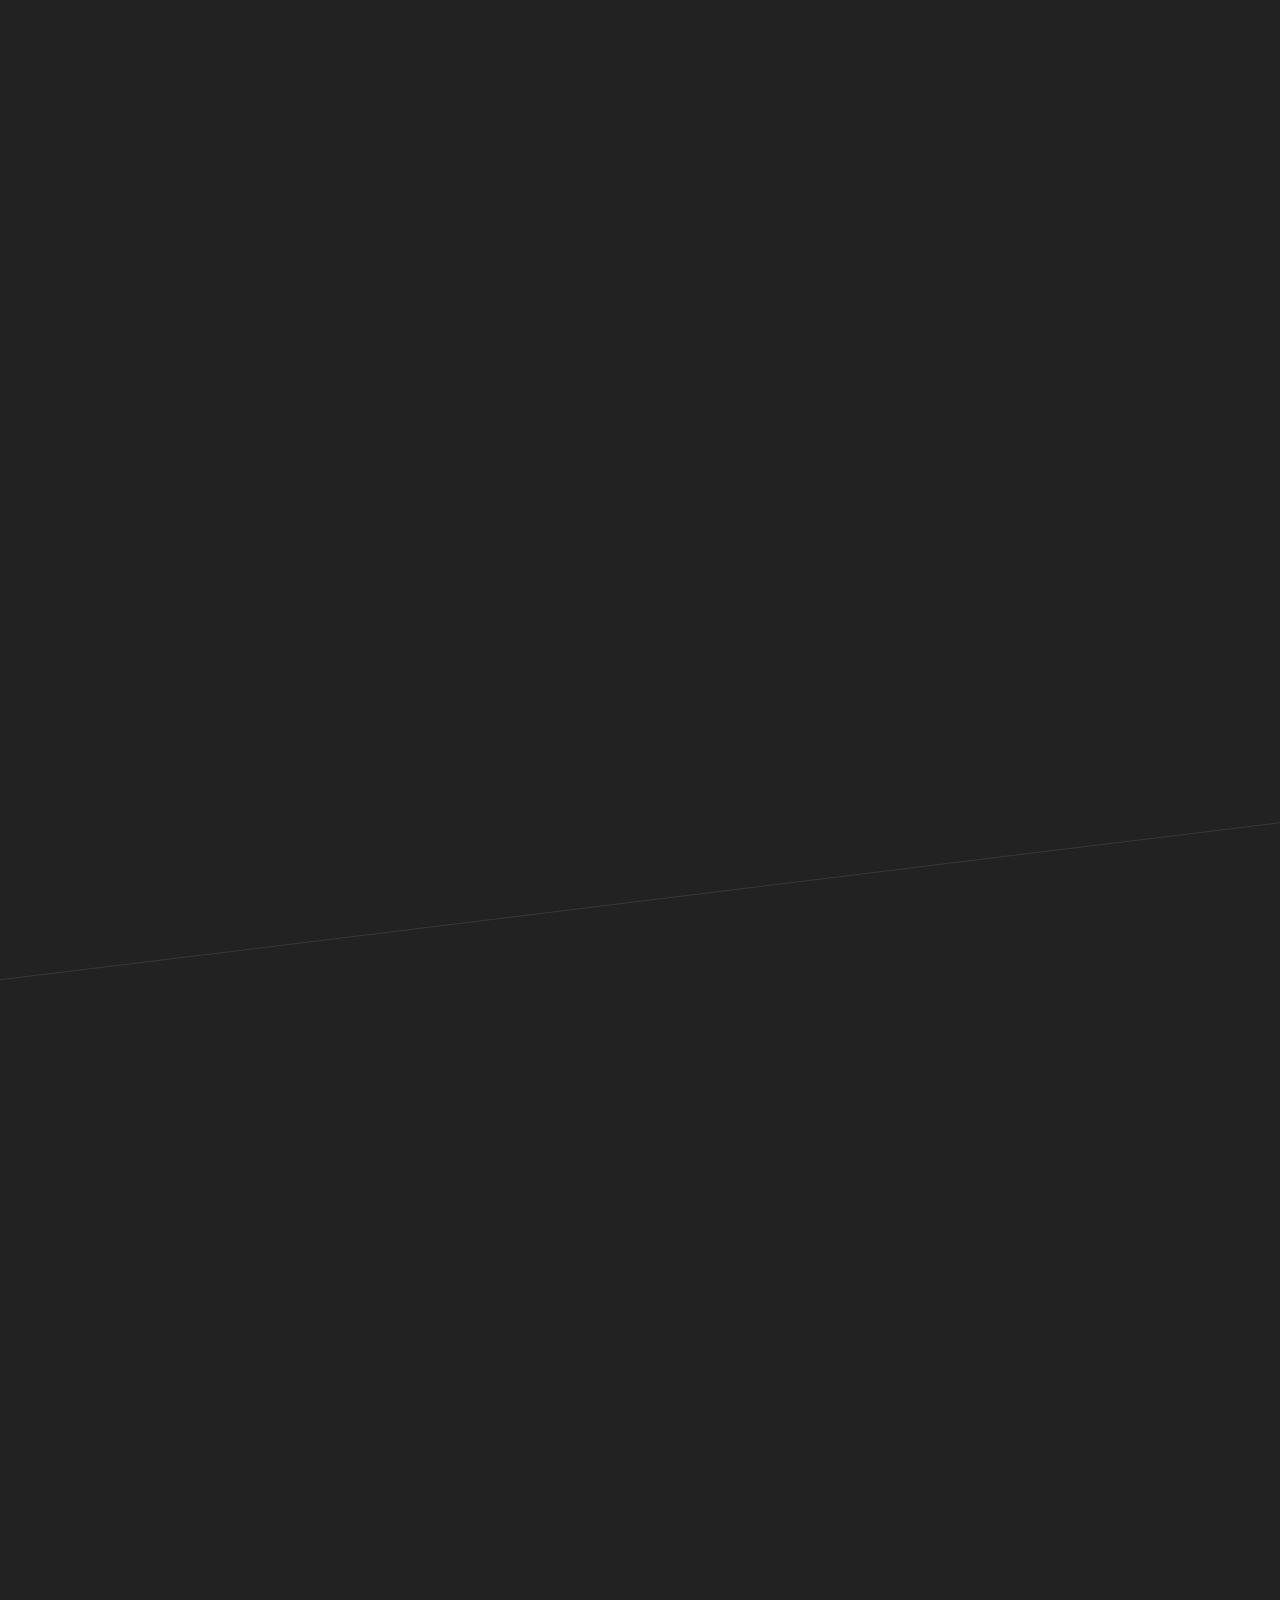
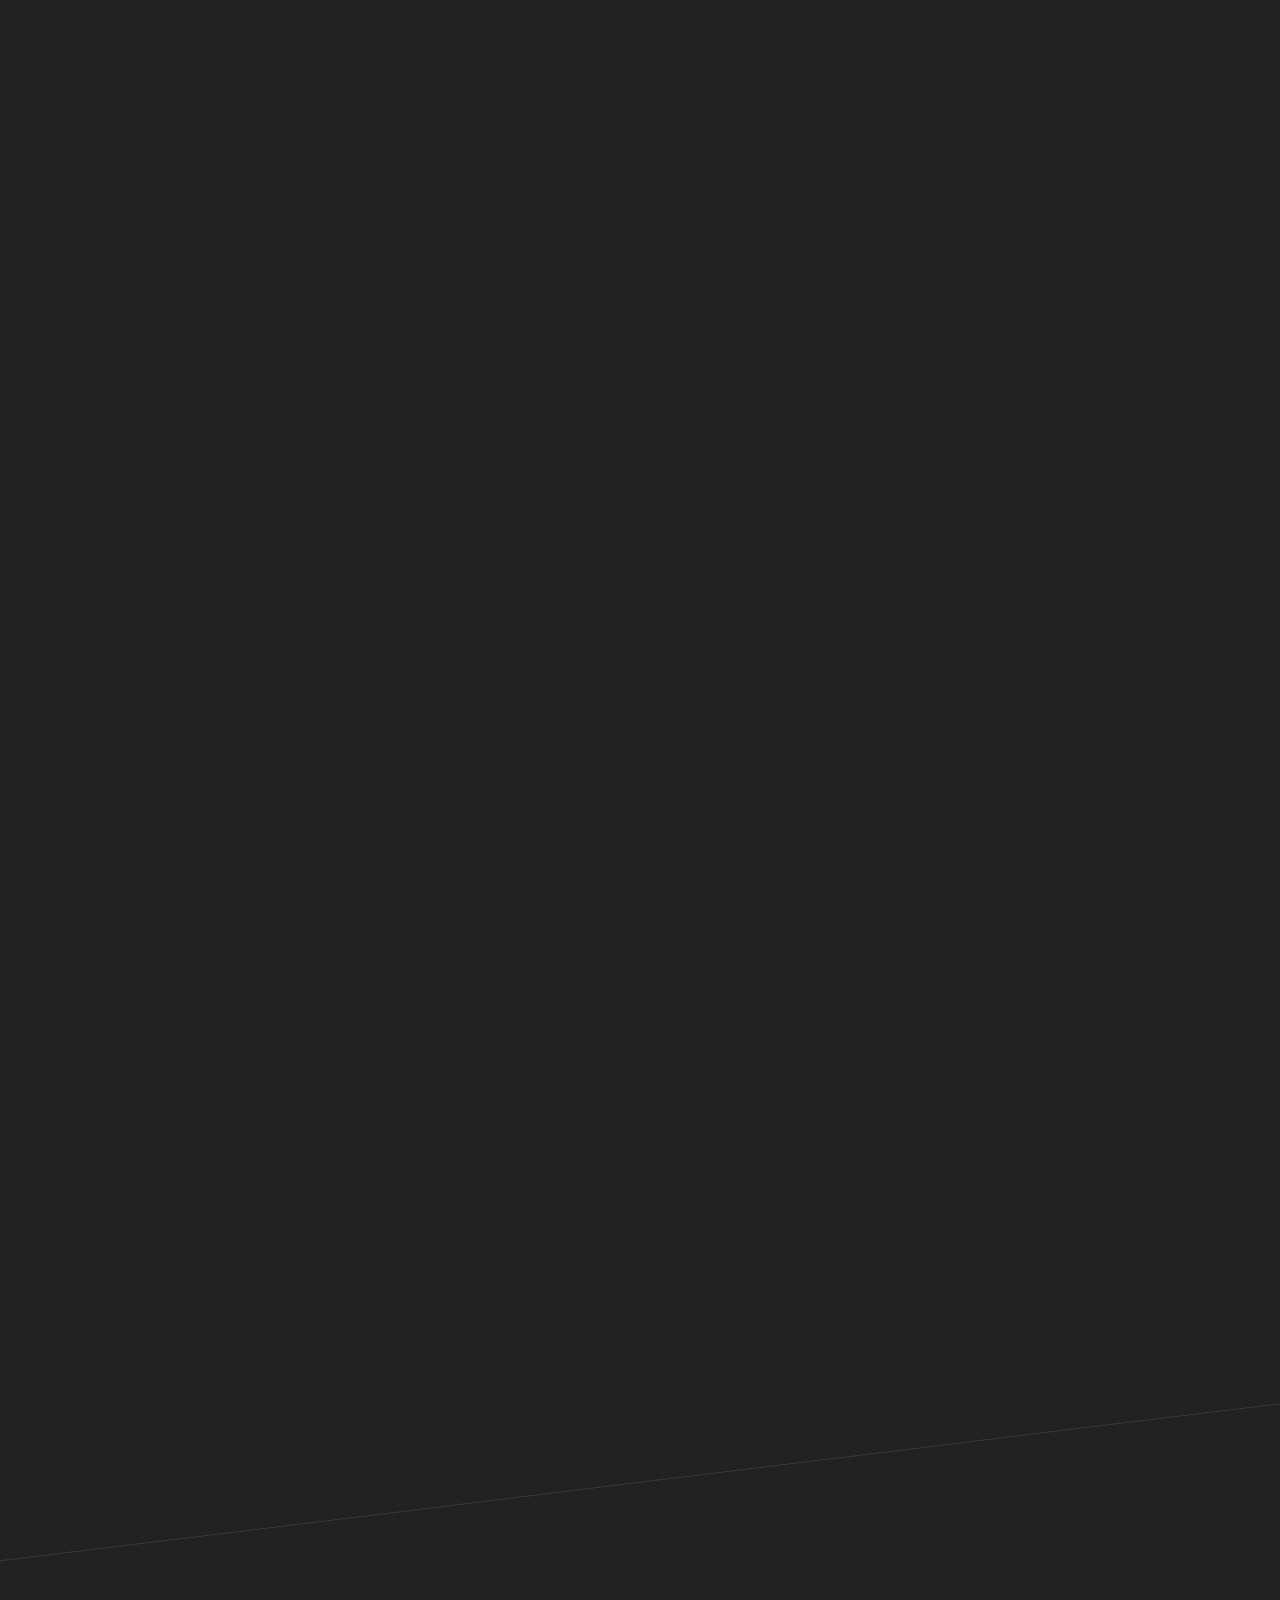
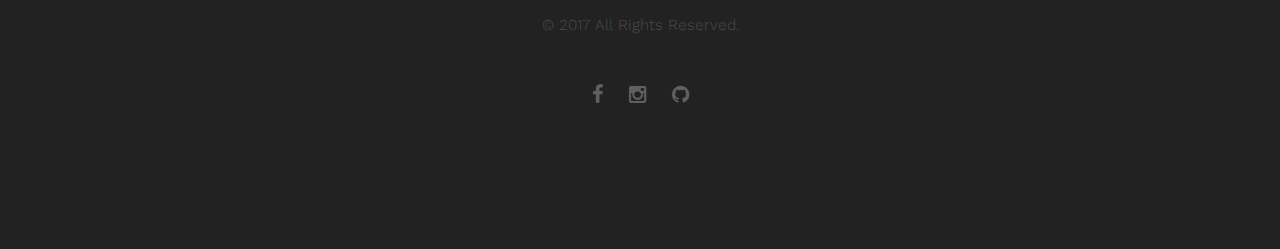
==== commit 041f1cad: "fixed profile pic" ====
--- a/about.html
+++ b/about.html
@@ -65,7 +65,7 @@
 
 						<div class="row row-bottom-padded-sm animate-box">
 							<div class="col-md-12">
-								<figure class="fh5co-bio-photo"><img src="images/untitled.png" class="img-responsive center-block" alt="profile-picture"></figure>
+								<figure class="fh5co-bio-photo"><img src="images/Untitled.png" class="img-responsive center-block" alt="profile-picture"></figure>
 							</div>
 						</div>
 
@@ -117,7 +117,7 @@
 		
 								<b>jQuery</b>
 								<div class="progress">
-								  <div class="progress-bar progress-bar-warning" style="width: 75%"></div>
+								  <div class="progress-bar progress-bar-warning" style="width: 60%"></div>
 								</div>
 								
 								<b>PHP/MySQL</b>
@@ -127,7 +127,7 @@
 
 								<b>Laravel</b>
 								<div class="progress">
-								  <div class="progress-bar progress-bar-default" style="width: 80%"></div>
+								  <div class="progress-bar progress-bar-default" style="width: 65%"></div>
 								</div>
 							</div>
 						</div>
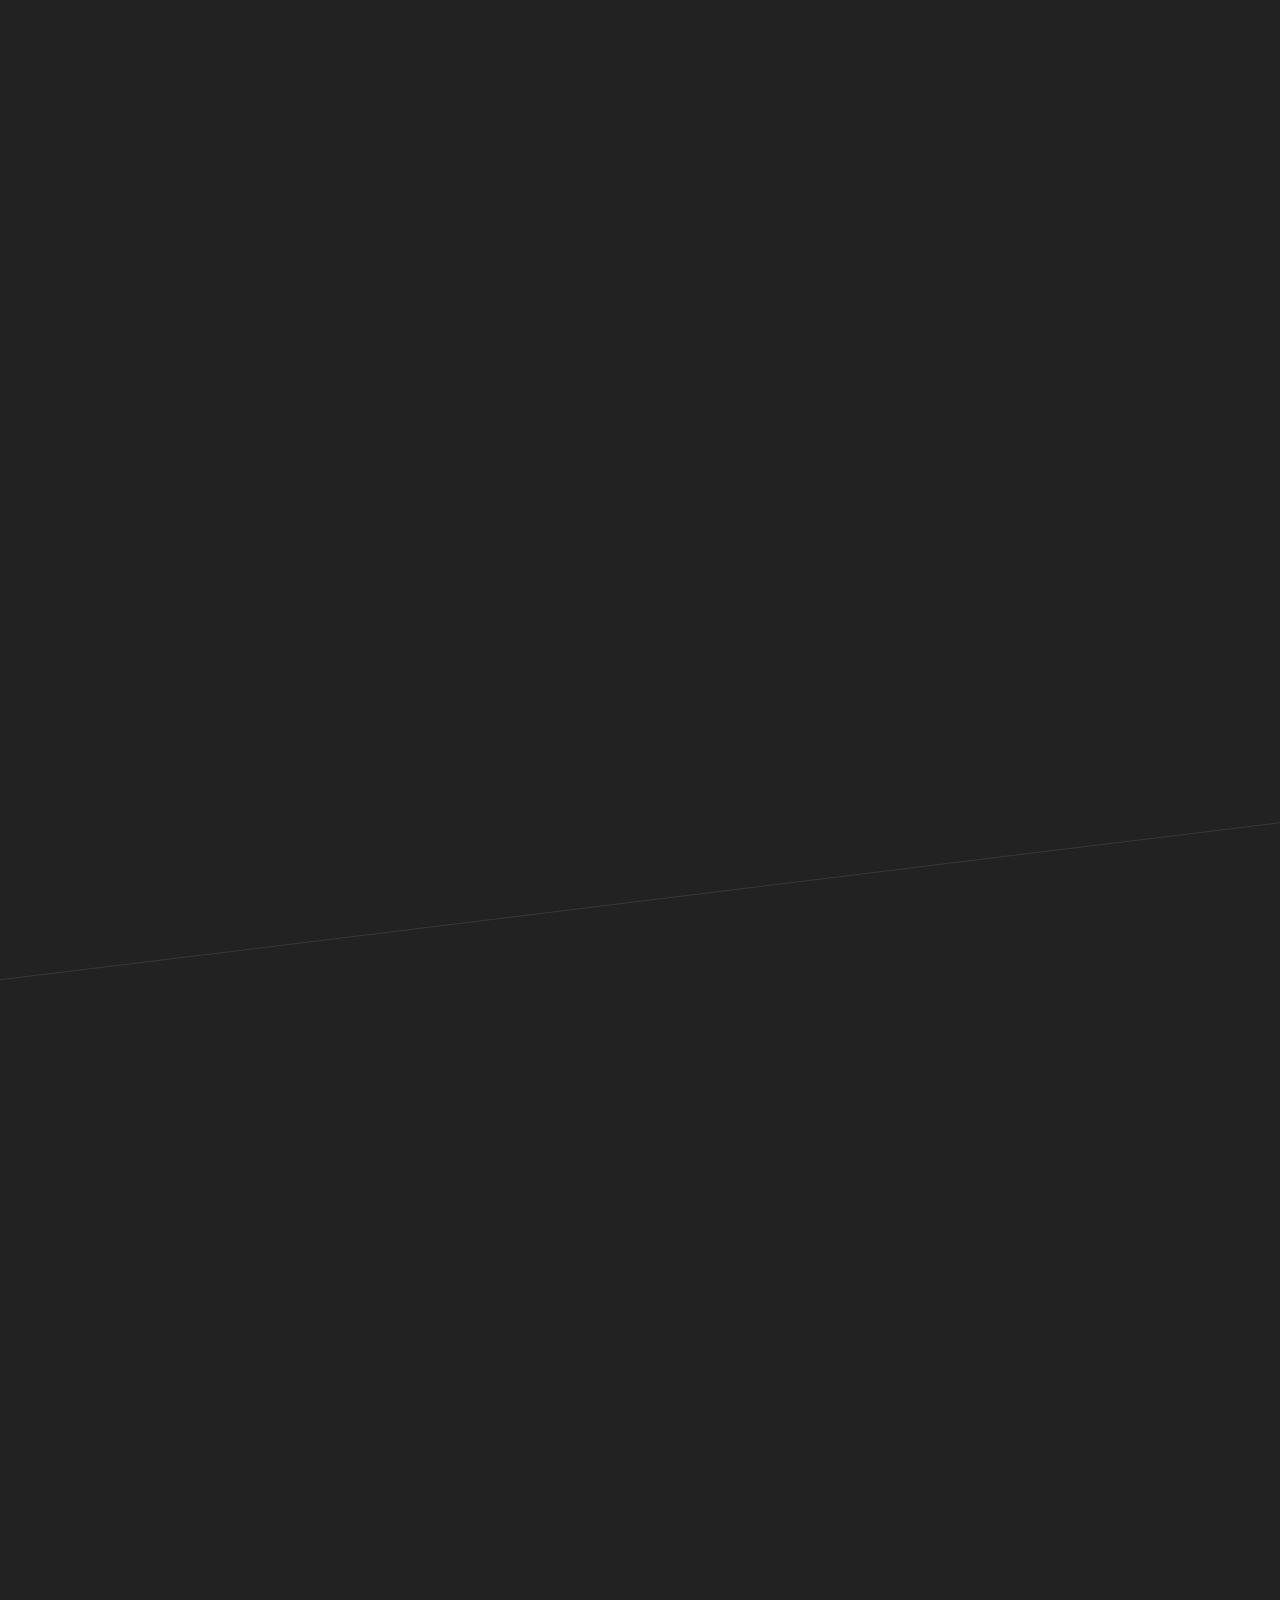
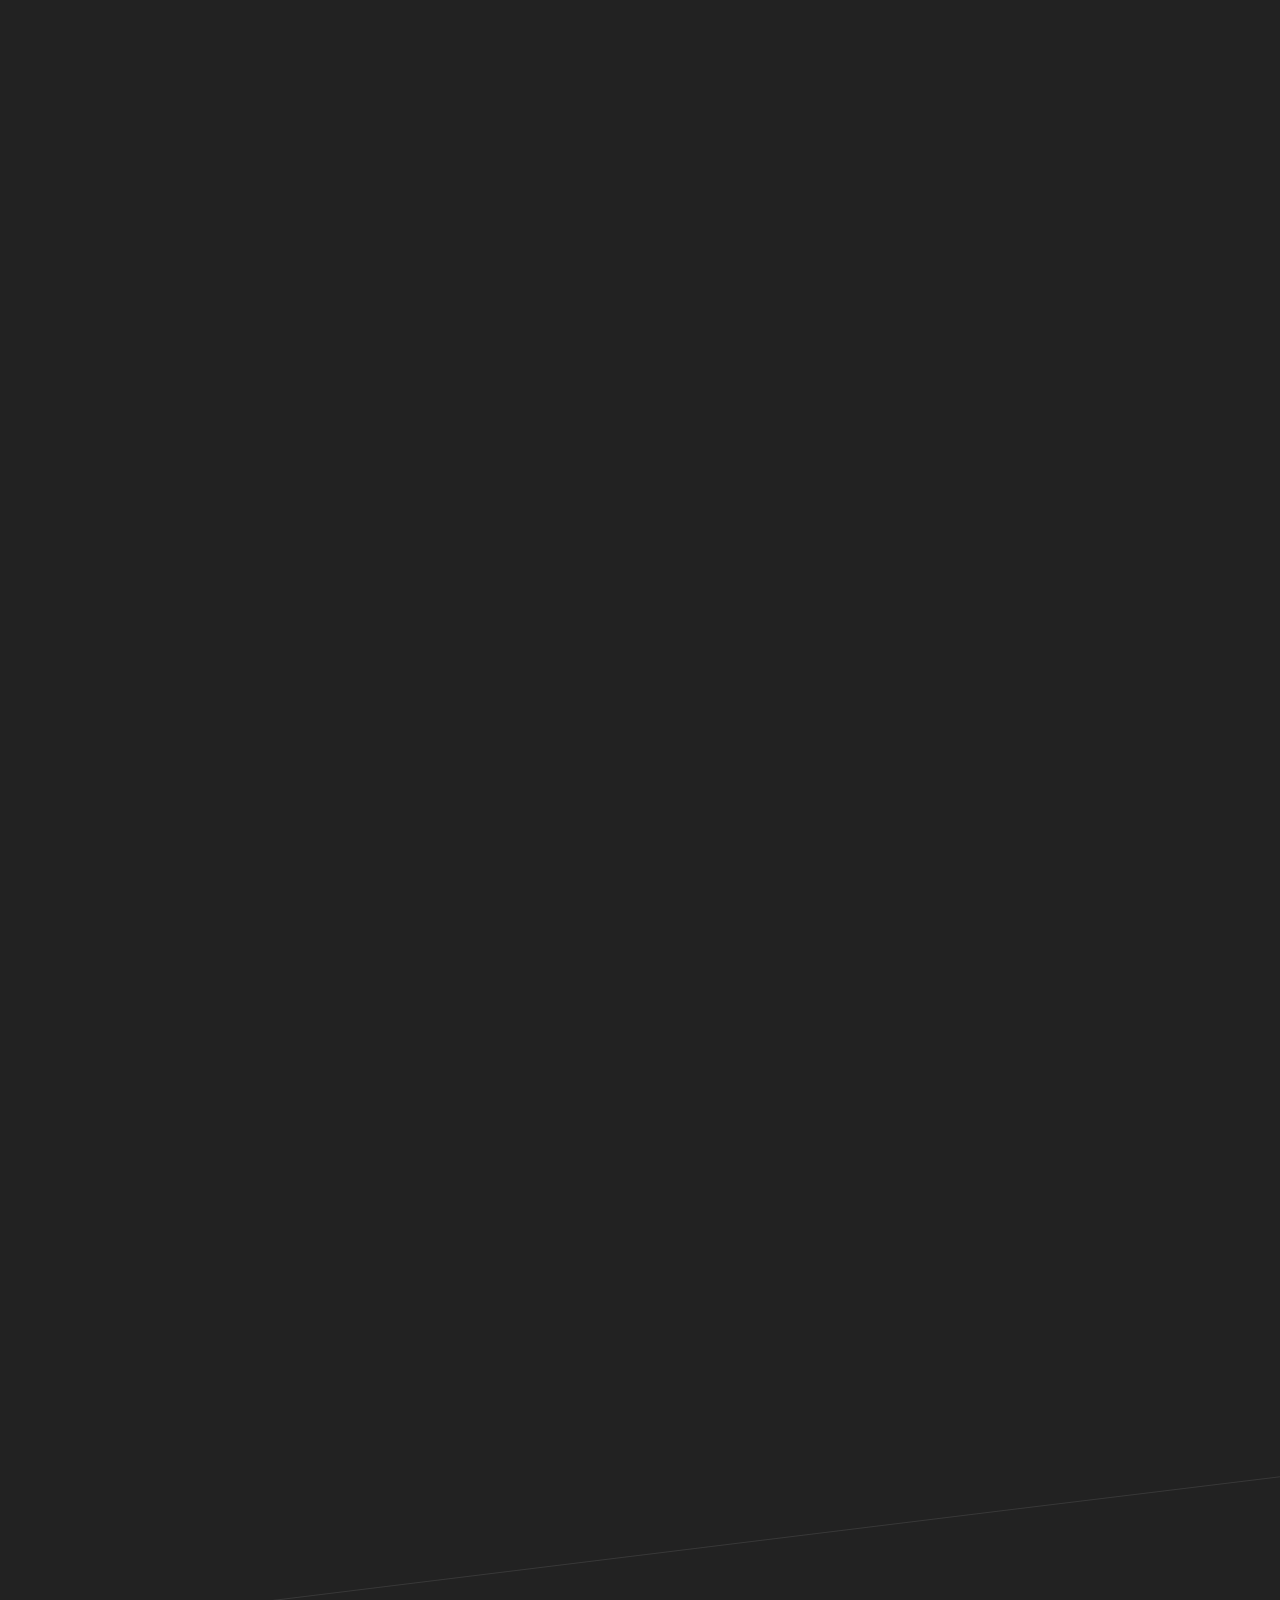
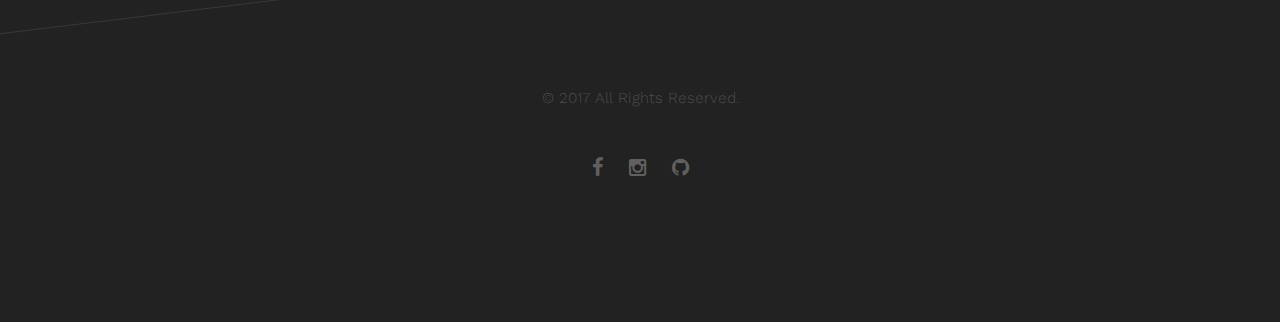
==== commit fa748f12: "added some more info" ====
--- a/about.html
+++ b/about.html
@@ -95,6 +95,10 @@
 								<br>
 
 								<p class="fh5co-lead"><strong>Registered Psychometrician</strong></p>
+
+								<br>
+
+								<span class="fh5co-lead"><strong>Tuitt Bootcamp 2017</strong></span>
 
 							</div>
 						</div>
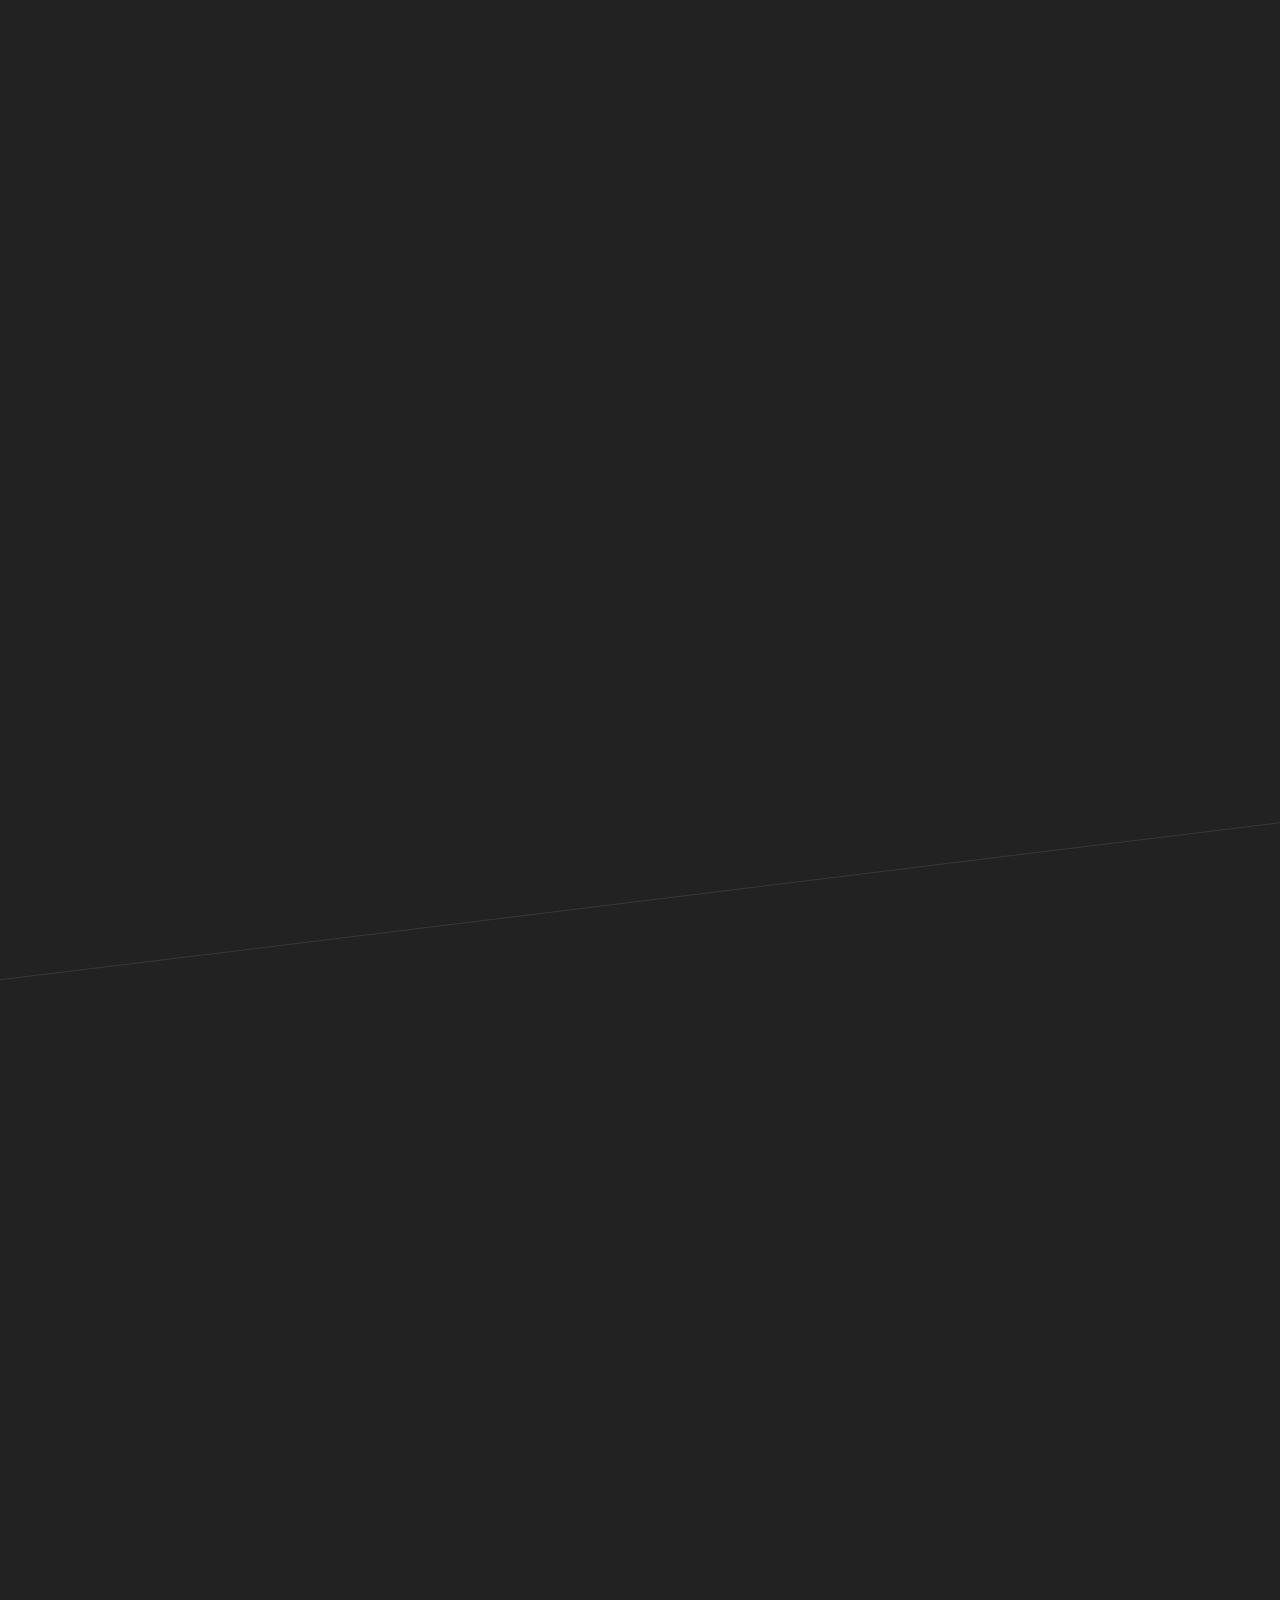
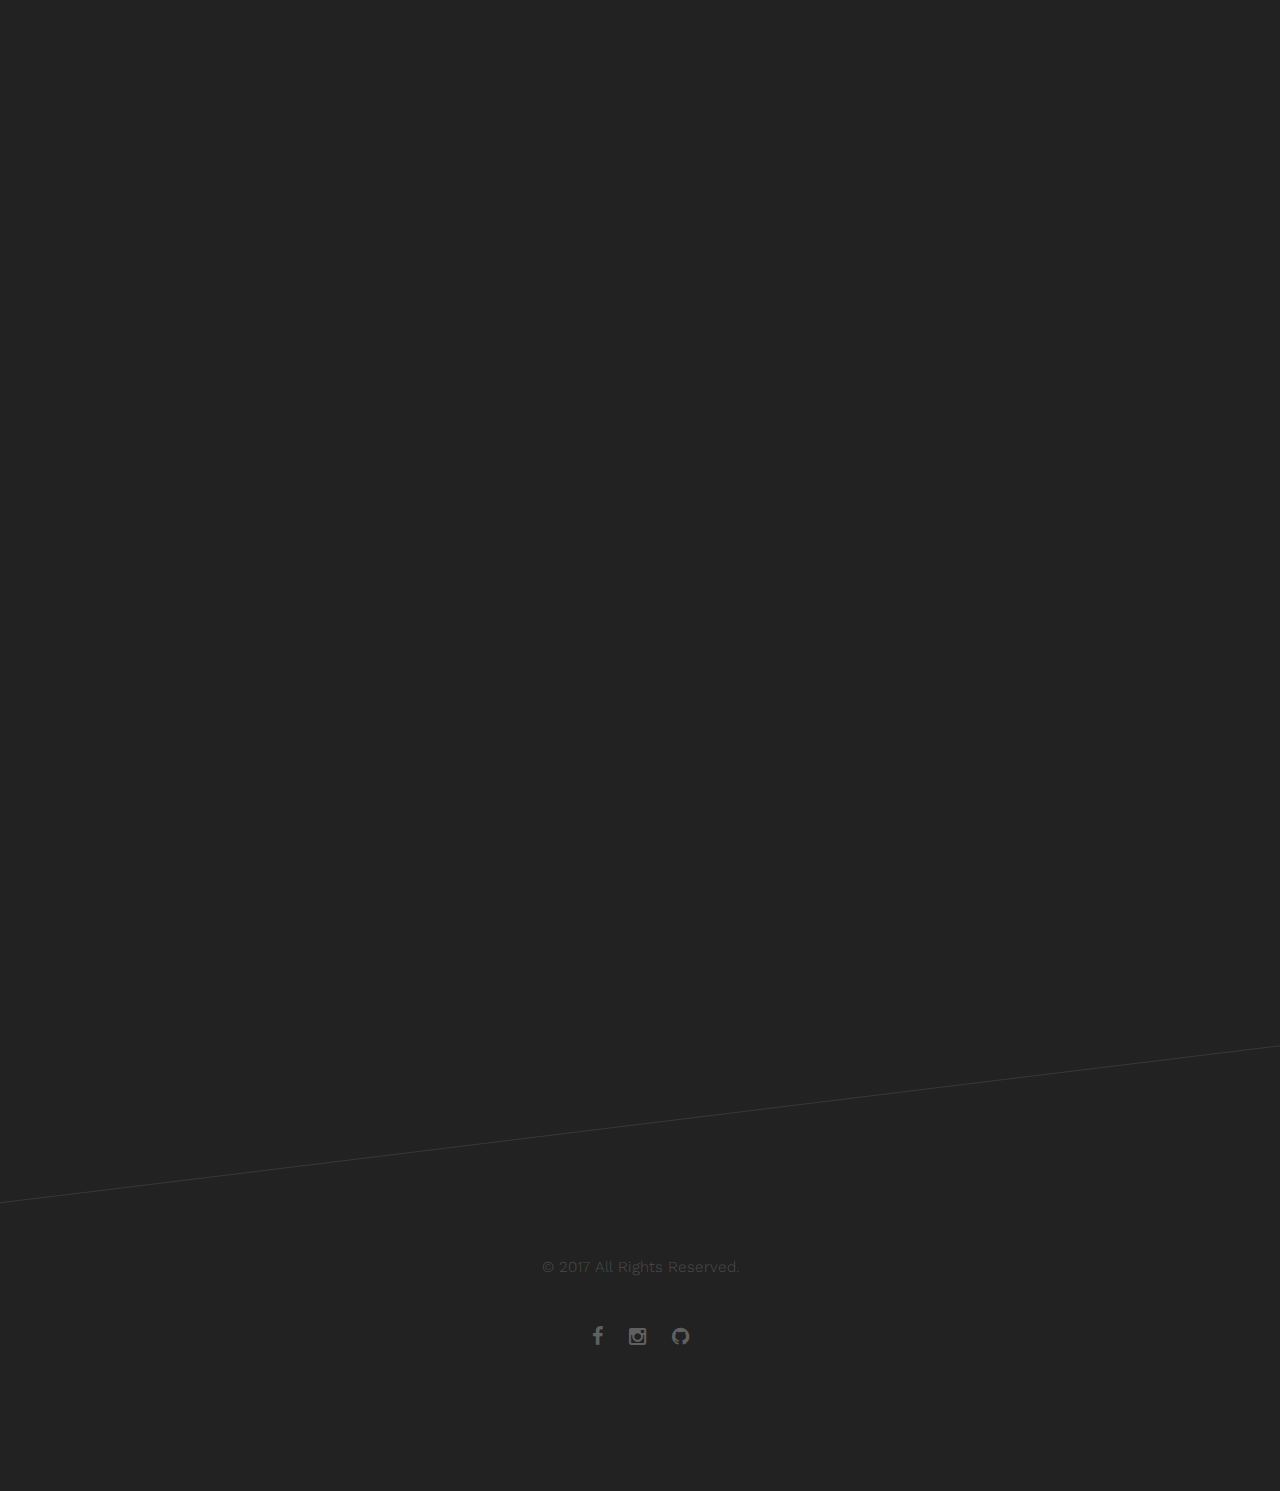
==== commit 31cfaab8: "Add files via upload" ====
--- a/about.html
+++ b/about.html
@@ -41,6 +41,8 @@
 			
 		</nav>
 
+		<button onclick="topFunction()" id="topBtn" title="Go to top">Top</button>
+
 		<header id="fh5co-header" role="banner" class="fh5co-project js-fh5co-waypoint no-border" data-colorbg="#222222" data-next="yes">
 			<div class="container">
 				<div class="fh5co-text-wrap animate-box">
@@ -161,42 +163,16 @@
 
 						<div class="row animate-box">
 							<div class="col-md-3">
-								<h3 class="fh5co-section-heading"><span class="fh5co-number">N<sup>o</sup> 4</span> Contact</h3>
+								<h3 class="fh5co-section-heading"><span class="fh5co-number">N<sup>o</sup> 4</span> Credentials</h3>
 							</div>
 							<div class="col-md-12">
 								<!-- <div id="fh5co-map"></div> -->
 								<section id="contact" class="content-section text-center">
 							        <div class="contact-section">
 							            <div class="container">
-							              <h2>Hit me up!</h2>
-							              <div class="row">
-							                <div class="col-md-8 col-md-offset-2">
-							                  <form class="form-horizontal">
-							                    <div class="form-group">
-							                      <label for="exampleInputName2">Name</label>
-							                      <input type="text" class="form-control" id="exampleInputName2" placeholder="Name">
-							                    </div>
-							                    <div class="form-group">
-							                      <label for="exampleInputEmail2">Email</label>
-							                      <input type="email" class="form-control" id="exampleInputEmail2" placeholder="Email">
-							                    </div>
-							                    <div class="form-group ">
-							                      <label for="exampleInputText">Your Message</label>
-							                     <textarea  class="form-control" placeholder="Description"></textarea> 
-							                    </div>
-							                    <button type="submit" class="btn btn-default">Send Message</button>
-							                  </form>
-
-							                  <!-- <hr>
-							                    <h3>Our Social Sites</h3>
-							                  <ul class="list-inline banner-social-buttons">
-							                    <li><a href="#" class="btn btn-default btn-lg"><i class="fa fa-twitter"> <span class="network-name">Twitter</span></i></a></li>
-							                    <li><a href="#" class="btn btn-default btn-lg"><i class="fa fa-facebook"> <span class="network-name">Facebook</span></i></a></li>
-							                    <li><a href="#" class="btn btn-default btn-lg"><i class="fa fa-youtube-play"> <span class="network-name">Youtube</span></i></a></li>
-							                  </ul> -->
-							                </div>
-							              </div>
+											<a href="http://tinyurl.com/yan4q2th"><button class="btn btn-default">Download CV</button></a> <!--tinyurl is the link to CV-->
 							            </div>
+							              
 							        </div>
 							      </section>
 							</div>
--- a/css/style.css
+++ b/css/style.css
@@ -974,4 +974,23 @@
   opacity: 0;
 }
 
+#topBtn {
+    display: none; /* Hidden by default */
+    position: fixed; /* Fixed/sticky position */
+    bottom: 20px; /* Place the button at the bottom of the page */
+    right: 30px; /* Place the button 30px from the right */
+    z-index: 99; /* Make sure it does not overlap */
+    border: none; /* Remove borders */
+    outline: none; /* Remove outline */
+    background-color: gray; /* Set a background color */
+    color: white; /* Text color */
+    cursor: pointer; /* Add a mouse pointer on hover */
+    padding: 15px; /* Some padding */
+    border-radius: 10px; /* Rounded corners */
+}
+
+#topBtn:hover {
+    background-color: #555; /* Add a dark-grey background on hover */
+}
+
 /*# sourceMappingURL=style.css.map */
